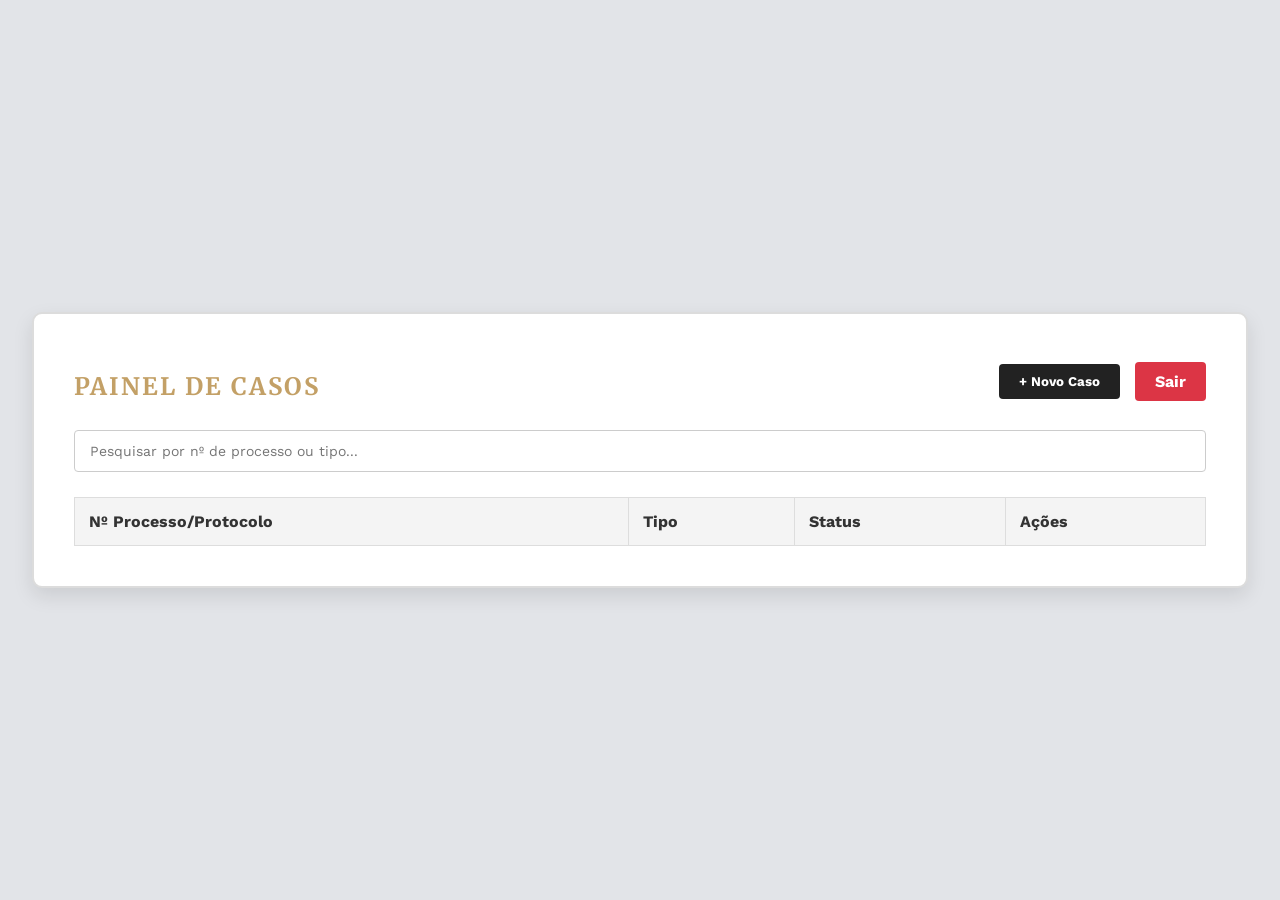
==== src/main/resources/static/index.html @ 6d1e24bd "feat: adiciona frontend do modulo de controle de prazos (Sprint 4)" ====
<!DOCTYPE html>
<html lang="pt-BR">
<head>
    <meta charset="UTF-8">
    <meta name="viewport" content="width=device-width, initial-scale=1.0">
    <title>Painel de Casos - JURISYNC</title>
    <link rel="stylesheet" href="style.css">
    <link href="https://fonts.googleapis.com/css2?family=Merriweather:wght@400;700&family=Work+Sans:wght@300;400;600&display=swap" rel="stylesheet">
</head>
<body>

<div class="card-container" style="max-width: 1500px; width: 95%; margin: 40px auto; padding: 40px; box-sizing: border-box; background: #fff; border: 2px solid #dcdcdc; border-radius: 10px; box-shadow: 0px 8px 20px rgba(0,0,0,0.1);">

    <!-- Cabeçalho -->
    <div class="painel-header">
        <h1>Painel de Casos</h1>
        <div class="header-acoes">
            <button class="btn-novo-caso" onclick="abrirModalNovo()">+ Novo Caso</button>
            <a href="/logout" class="btn-sair">Sair</a>
        </div>
    </div>

    <!-- Barra de Pesquisa -->
    <div class="barra-ferramentas">
        <input type="text" id="pesquisaCaso" class="input-pesquisa" placeholder="Pesquisar por nº de processo ou tipo..." onkeyup="filtrarTabela()">
    </div>

    <!-- Listagem de Casos -->
    <table class="container-tabela" id="tabelaCasos">
        <thead>
        <tr>
            <th>Nº Processo/Protocolo</th>
            <th>Tipo</th>
            <th>Status</th>
            <th>Ações</th>
        </tr>
        </thead>
        <tbody id="tabela-corpo">
        <!-- As linhas serão injetadas via JavaScript aqui -->
        </tbody>
    </table>
</div>

<!-- Modal: Novo/Editar Caso -->
<div id="modal-caso" class="modal" style="display: none;">
    <div class="modal-content">
        <h2 id="titulo-modal">Novo Caso</h2>
        <div id="modal-erro"></div>
        <form id="form-caso">
            <input type="hidden" id="casoId" name="casoId">

            <div class="input-group">
                <label for="tipo">Tipo de Perícia *</label>
                <select id="tipo" name="tipo" required>
                    <option value="">Selecione...</option>
                    <option value="Judicial">Judicial</option>
                    <option value="Administrativa">Administrativa</option>
                </select>
            </div>

            <div class="input-group">
                <label for="processo">Nº do Processo/Protocolo *</label>
                <input type="text" id="processo" name="processo" required placeholder="Ex: 0000000-00.0000.0.00.0000" maxlength="25">
            </div>

            <div class="input-group">
                <label for="descricao">Descrição</label>
                <textarea id="descricao" name="descricao" rows="2" placeholder="Detalhes breves..."></textarea>
            </div>

            <div class="input-group">
                <label for="dataAbertura">Data de Abertura *</label>
                <input type="date" id="dataAbertura" name="dataAbertura" required>
            </div>

            <div style="display: flex; flex-direction: column; gap: 10px; margin-top: 15px;">
                <button type="submit" id="btn-salvar" class="btn-entrar">Salvar Caso</button>
                <button type="button" class="btn-entrar" style="background-color: transparent; color: #333; border: 1px solid #ccc;" onclick="fecharModal()">Cancelar / Fechar</button>
            </div>
        </form>
    </div>
</div>

<!-- Modal: Controle de Prazos -->
<div id="modal-prazos" class="modal" style="display: none;">
    <div class="modal-content" style="max-width: 600px;">
        <h2 id="titulo-modal-prazos">Prazos do Processo</h2>
        <div id="modal-erro-prazos"></div>

        <!-- Formulário de Cadastro do Prazo (RF009 e RF018) -->
        <form id="form-prazo" style="border-bottom: 1px solid #eee; padding-bottom: 20px; margin-bottom: 20px;">
            <input type="hidden" id="casoIdParaPrazo">
            
            <div class="input-group">
                <label for="descPrazo">Descrição da Atividade *</label>
                <input type="text" id="descPrazo" required placeholder="Ex: Apresentar defesa prévia">
            </div>

            <div style="display: flex; gap: 15px;">
                <div class="input-group" style="flex: 1;">
                    <label for="dataVencimento">Data de Vencimento *</label>
                    <input type="date" id="dataVencimento" required>
                </div>
                <div class="input-group" style="flex: 1;">
                    <label for="tipoContagem">Contagem *</label>
                    <select id="tipoContagem" required>
                        <option value="DIAS_UTEIS">Dias Úteis</option>
                        <option value="DIAS_CORRIDOS">Dias Corridos</option>
                    </select>
                </div>
            </div>

            <div style="display: flex; gap: 10px; margin-top: 15px;">
                <button type="submit" class="btn-entrar" style="width: auto; padding: 10px 20px;">Adicionar Prazo</button>
                <button type="button" class="btn-entrar" style="background-color: transparent; color: #333; border: 1px solid #ccc; width: auto; padding: 10px 20px;" onclick="fecharModalPrazos()">Fechar</button>
            </div>
        </form>

        <!-- Listagem de Prazos (RF010 e RF011) -->
        <h3 style="font-size: 16px; margin-bottom: 10px;">Prazos Cadastrados</h3>
        <table class="container-tabela">
            <thead>
                <tr>
                    <th style="padding: 8px;">Descrição</th>
                    <th style="padding: 8px;">Vencimento</th>
                    <th style="padding: 8px;">Status</th>
                    <th style="padding: 8px;">Ações</th>
                </tr>
            </thead>
            <tbody id="tabela-corpo-prazos">
                <!-- Linhas injetadas via JS -->
            </tbody>
        </table>
    </div>
</div>

<!-- Ligação com o ficheiro JavaScript externo -->
<script src="casos.js"></script>

</body>
</html>
---- src/main/resources/static/style.css ----
@import url('https://fonts.googleapis.com/css2?family=Merriweather:wght@400;700&family=Work+Sans:wght@300;400;500;600&display=swap');

/* =========================================
   ESTILOS GERAIS E LOGIN/RECUPERAR SENHA
   ========================================= */
body {
    background-color: #e2e4e8;
    font-family: 'Work Sans', sans-serif;
    margin: 0;
    padding: 0;
    display: flex;
    justify-content: center;
    align-items: center;
    min-height: 100vh;
}

.card-container {
    background-color: #ffffff;
    padding: 45px 40px;
    border-radius: 8px;
    box-shadow: 0 10px 25px rgba(0, 0, 0, 0.08);
    border-top: 4px solid #c5a059;
    width: 100%;
    max-width: 380px;
    text-align: center;
}

h1 {
    font-family: 'Merriweather', serif;
    font-size: 1.5rem;
    letter-spacing: 2px;
    color: #c3a066;
    margin-bottom: 8px;
    text-transform: uppercase;
}

.input-group {
    margin-bottom: 18px;
    text-align: left;
}

.input-group label {
    display: block;
    font-size: 13px;
    color: #555555;
    margin-bottom: 6px;
    font-weight: 500;
}

.input-group input {
    width: 100%;
    padding: 11px 12px;
    border: 1px solid #d0d0d0;
    border-radius: 4px;
    font-family: 'Work Sans', sans-serif;
    font-size: 14px;
    box-sizing: border-box;
    transition: border-color 0.3s;
}

.input-group input:focus {
    outline: none;
    border-color: #c5a059;
}

.esqueceu-senha {
    text-align: left;
    margin-top: 6px;
}

.esqueceu-senha a {
    color: #777777;
    font-size: 12px;
    text-decoration: none;
    transition: color 0.3s;
}

.esqueceu-senha a:hover,
.esqueceu-senha a:active {
    color: #c5a059;
    text-decoration: underline;
}

.btn-entrar {
    width: 100%;
    padding: 12px;
    background-color: #2c2c2c;
    color: #ffffff;
    border: none;
    border-radius: 4px;
    font-family: 'Work Sans', sans-serif;
    font-weight: 500;
    font-size: 15px;
    cursor: pointer;
    margin-top: 10px;
    transition: background-color 0.3s;
}

.btn-entrar:hover {
    background-color: #1a1a1a;
}

p {
    margin-top: 20px;
    font-size: 13px;
}

p a {
    color: #777777;
    text-decoration: none;
    transition: color 0.3s;
}

p a:hover {
    color: #c5a059;
}

/* =========================================
   ESTILOS DO CADASTRO
   ========================================= */
.page-cadastro,
.page-cadastro * {
    margin: 0;
    padding: 0;
    box-sizing: border-box;
}

body.page-cadastro {
    font-family: 'Work Sans', sans-serif;
    background-color: #e3e4e7;
    color: #333333;
    min-height: 100vh;
    display: flex;
    justify-content: center;
    align-items: center;
    padding: 20px;
}

.page-cadastro .main-container {
    width: 100%;
    max-width: 440px;
}

.page-cadastro .card-register {
    background-color: #ffffff;
    border: none;
    border-top: 4px solid #c3a066;
    border-radius: 8px;
    padding: 40px 32px;
    box-shadow: 0 8px 24px rgba(0, 0, 0, 0.08);
}

.page-cadastro .header-card {
    text-align: center;
    margin-bottom: 32px;
}

.page-cadastro .header-card h1 {
    font-family: 'Merriweather', serif;
    font-size: 1.5rem;
    letter-spacing: 2px;
    color: #c3a066;
    margin-bottom: 8px;
    text-transform: uppercase;
}

.page-cadastro .header-card p {
    font-size: 0.875rem;
    color: #666666;
    line-height: 1.4;
}

.page-cadastro .form-register {
    display: flex;
    flex-direction: column;
    gap: 20px;
}

.page-cadastro .form-group {
    display: flex;
    flex-direction: column;
    gap: 6px;
}

.page-cadastro .form-group label {
    font-size: 0.85rem;
    font-weight: 500;
    color: #4a4a4a;
}

.page-cadastro .form-group input {
    width: 100%;
    padding: 12px 14px;
    border-radius: 6px;
    border: 1px solid #d1d5db;
    background-color: #ffffff;
    color: #333333;
    font-size: 0.95rem;
    outline: none;
    transition: border-color 0.2s, box-shadow 0.2s;
}

.page-cadastro .form-group input::placeholder {
    color: #888888;
}

.page-cadastro .form-group input:focus {
    border-color: #c3a066;
    box-shadow: 0 0 0 3px rgba(195, 160, 102, 0.2);
}

.page-cadastro .btn-submit {
    margin-top: 10px;
    padding: 12px;
    background-color: #2b2c2c;
    color: #ffffff;
    border: none;
    border-radius: 6px;
    font-size: 1rem;
    font-weight: 600;
    cursor: pointer;
    transition: background-color 0.2s, transform 0.1s;
}

.page-cadastro .btn-submit:hover {
    background-color: #1a1a1a;
}

.page-cadastro .btn-submit:active {
    transform: scale(0.99);
}

.page-cadastro .footer-card {
    margin-top: 24px;
    text-align: center;
    font-size: 0.875rem;
    color: #666666;
}

.page-cadastro .footer-card a {
    color: #2b2c2c;
    text-decoration: none;
    font-weight: 500;
}

.page-cadastro .footer-card a:hover {
    text-decoration: underline;
}

/* =========================================
   ESTILOS DO PAINEL DE CASOS E MODAL
   ========================================= */

/* Forçar herança de fonte (Padronização da Tipografia) */
body, .container-tabela, .container-tabela th, .container-tabela td,
.input-pesquisa, .modal-content, .modal-content h2, .badge, .link-acao,
input, select, textarea, button, label {
    font-family: 'Work Sans', sans-serif;
}
h1, h2 {
    font-family: 'Merriweather', serif;
}

/* Layout Centralizado e Barra de Ferramentas */
.painel-header {
    display: flex;
    justify-content: space-between;
    align-items: center;
    margin-bottom: 20px;
}
.header-acoes {
    display: flex;
    gap: 15px; /* Espaço entre o botão Novo Caso e o Sair */
    align-items: center;
}
.barra-ferramentas {
    margin-bottom: 25px;
}
.input-pesquisa {
    width: 100%;
    max-width: 100%; /* Estica até o final */
    padding: 12px 15px;
    border: 1px solid #ccc;
    border-radius: 4px;
    font-size: 14px;
    box-sizing: border-box;
}

/* Tabela de Listagem */
.container-tabela {
    width: 100%;
    border-collapse: collapse;
}
.container-tabela th, .container-tabela td {
    border: 1px solid #ddd;
    padding: 14px;
    text-align: left;
}
.container-tabela th {
    background-color: #f4f4f4;
    color: #333;
}

/* Badges de Status e Ações */
.badge {
    padding: 4px 8px;
    border-radius: 4px;
    font-size: 12px;
    font-weight: bold;
}
.badge-ativo { background-color: #d4edda; color: #155724; }
.badge-encerrado { background-color: #e2e3e5; color: #383d41; }

.acoes-container { display: flex; gap: 12px; }
.link-acao { text-decoration: none; font-weight: bold; font-size: 14px; color: #007bff; }
.link-acao:hover { color: #0056b3; text-decoration: underline; }

/* Botões do Topo */
.btn-sair {
    background-color: #dc3545; color: white; border: none;
    padding: 10px 20px; border-radius: 4px; cursor: pointer;
    text-decoration: none; font-weight: bold;
}
.btn-sair:hover { background-color: #c82333; }

.btn-novo-caso {
    background-color: #222; color: #fff; border: none;
    padding: 10px 20px; border-radius: 4px; cursor: pointer;
    font-weight: bold; transition: 0.3s;
}
.btn-novo-caso:hover { background-color: #444; }

.btn-entrar {
    background-color: #222; color: #fff; border: none;
    padding: 12px; border-radius: 4px; cursor: pointer;
    font-weight: bold; width: 100%; transition: 0.3s;
}
.btn-entrar:hover { background-color: #444; }

/* =========================================
   MODAL, FORMULÁRIOS E ERROS
   ========================================= */

/* Modal Desfocado */
.modal {
    display: none; position: fixed; top: 0; left: 0; width: 100%; height: 100%;
    background: rgba(0, 0, 0, 0.4);
    backdrop-filter: blur(8px); -webkit-backdrop-filter: blur(8px);
    justify-content: center; align-items: center; z-index: 1000;
}
.modal-content {
    background: #fff; padding: 40px 30px; border-radius: 8px;
    width: 90%; max-width: 400px; box-shadow: 0 10px 30px rgba(0,0,0,0.3);
}
.modal-content h2 { text-align: center; margin-bottom: 20px; font-size: 22px; }

/* Correção de Selects, Inputs e Calendário */
.input-group label {
    display: block; font-size: 13px; font-weight: 600; color: #333;
}
.input-group select, .input-group input, .input-group textarea {
    width: 100%; padding: 10px; border: 1px solid #ccc;
    border-radius: 4px; box-sizing: border-box; margin-top: 5px;
    margin-bottom: 15px; background-color: #fff;
}
.input-group select:focus, .input-group input:focus, .input-group textarea:focus {
    border-color: #007bff; outline: none;
}
.input-group input:disabled, .input-group select:disabled, .input-group textarea:disabled {
    background-color: #f4f4f4; color: #666; cursor: not-allowed;
}

/* Blocos de Erros */
.erro-box {
    background-color: #f8d7da; color: #721c24; border: 1px solid #f5c6cb;
    padding: 12px; border-radius: 4px; font-size: 13px; margin-bottom: 20px;
}
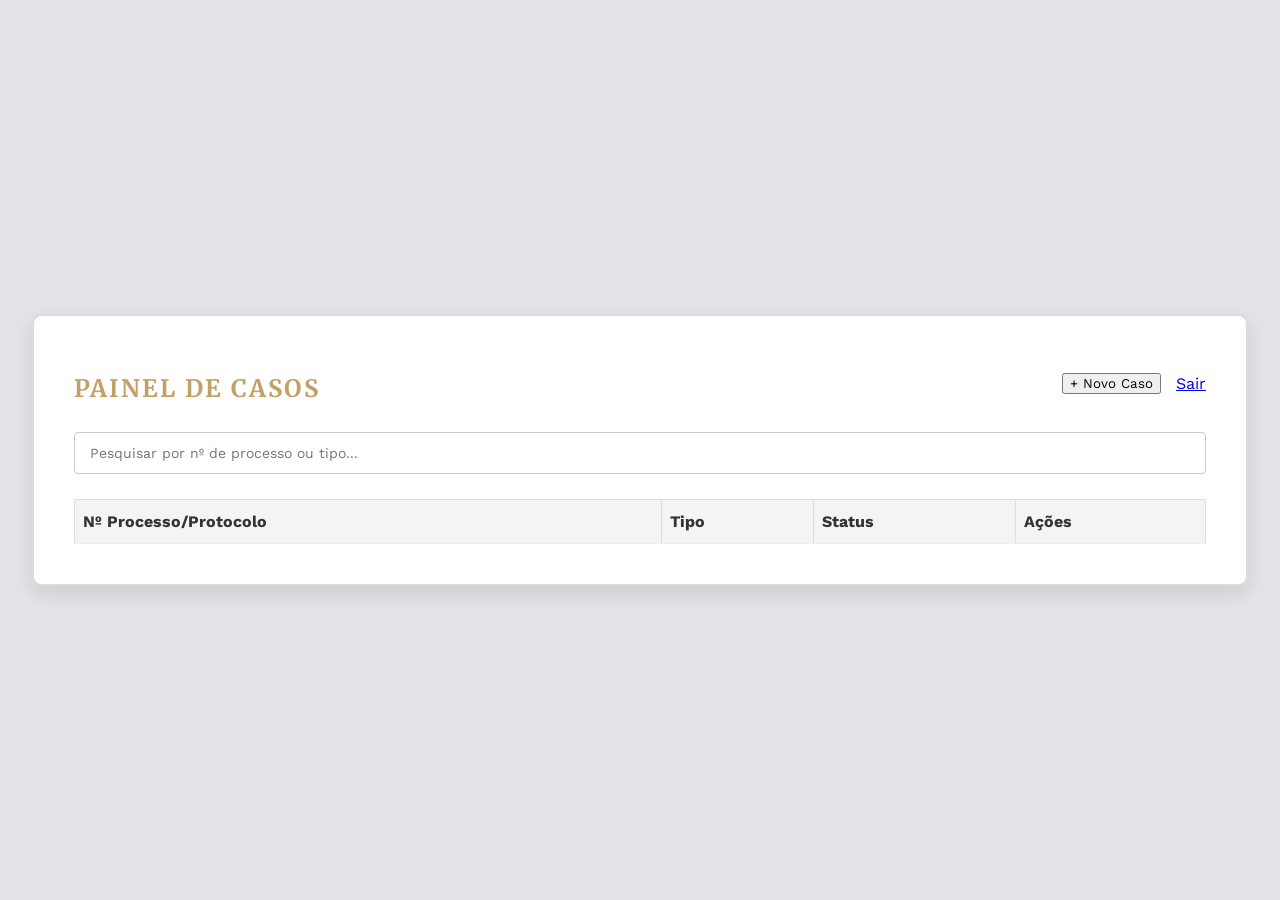
==== commit 4e71ac29: "feat: corrigindo e melhorando(Sprint 4)" ====
--- a/src/main/resources/static/index.html
+++ b/src/main/resources/static/index.html
@@ -6,6 +6,41 @@
     <title>Painel de Casos - JURISYNC</title>
     <link rel="stylesheet" href="style.css">
     <link href="https://fonts.googleapis.com/css2?family=Merriweather:wght@400;700&family=Work+Sans:wght@300;400;600&display=swap" rel="stylesheet">
+    
+    <style>
+        /* Corrige o alinhamento das linhas da tabela */
+        .container-tabela {
+            width: 100%;
+            border-collapse: collapse;
+        }
+        .container-tabela th, .container-tabela td {
+            text-align: left !important; /* Força o alinhamento reto */
+            padding: 12px 8px;
+            vertical-align: middle;
+            border-bottom: 1px solid #eee;
+        }
+        
+        /* Prepara o modal para receber o botão X */
+        .modal-content {
+            position: relative; 
+        }
+        
+        /* Estilo do Botão X */
+        .btn-fechar-x {
+            position: absolute;
+            top: 15px;
+            right: 15px;
+            background: transparent;
+            border: none;
+            font-size: 28px;
+            color: #999;
+            cursor: pointer;
+            line-height: 1;
+        }
+        .btn-fechar-x:hover {
+            color: #333;
+        }
+    </style>
 </head>
 <body>
 
@@ -32,110 +67,4 @@
             <th>Nº Processo/Protocolo</th>
             <th>Tipo</th>
             <th>Status</th>
-            <th>Ações</th>
-        </tr>
-        </thead>
-        <tbody id="tabela-corpo">
-        <!-- As linhas serão injetadas via JavaScript aqui -->
-        </tbody>
-    </table>
-</div>
-
-<!-- Modal: Novo/Editar Caso -->
-<div id="modal-caso" class="modal" style="display: none;">
-    <div class="modal-content">
-        <h2 id="titulo-modal">Novo Caso</h2>
-        <div id="modal-erro"></div>
-        <form id="form-caso">
-            <input type="hidden" id="casoId" name="casoId">
-
-            <div class="input-group">
-                <label for="tipo">Tipo de Perícia *</label>
-                <select id="tipo" name="tipo" required>
-                    <option value="">Selecione...</option>
-                    <option value="Judicial">Judicial</option>
-                    <option value="Administrativa">Administrativa</option>
-                </select>
-            </div>
-
-            <div class="input-group">
-                <label for="processo">Nº do Processo/Protocolo *</label>
-                <input type="text" id="processo" name="processo" required placeholder="Ex: 0000000-00.0000.0.00.0000" maxlength="25">
-            </div>
-
-            <div class="input-group">
-                <label for="descricao">Descrição</label>
-                <textarea id="descricao" name="descricao" rows="2" placeholder="Detalhes breves..."></textarea>
-            </div>
-
-            <div class="input-group">
-                <label for="dataAbertura">Data de Abertura *</label>
-                <input type="date" id="dataAbertura" name="dataAbertura" required>
-            </div>
-
-            <div style="display: flex; flex-direction: column; gap: 10px; margin-top: 15px;">
-                <button type="submit" id="btn-salvar" class="btn-entrar">Salvar Caso</button>
-                <button type="button" class="btn-entrar" style="background-color: transparent; color: #333; border: 1px solid #ccc;" onclick="fecharModal()">Cancelar / Fechar</button>
-            </div>
-        </form>
-    </div>
-</div>
-
-<!-- Modal: Controle de Prazos -->
-<div id="modal-prazos" class="modal" style="display: none;">
-    <div class="modal-content" style="max-width: 600px;">
-        <h2 id="titulo-modal-prazos">Prazos do Processo</h2>
-        <div id="modal-erro-prazos"></div>
-
-        <!-- Formulário de Cadastro do Prazo (RF009 e RF018) -->
-        <form id="form-prazo" style="border-bottom: 1px solid #eee; padding-bottom: 20px; margin-bottom: 20px;">
-            <input type="hidden" id="casoIdParaPrazo">
-            
-            <div class="input-group">
-                <label for="descPrazo">Descrição da Atividade *</label>
-                <input type="text" id="descPrazo" required placeholder="Ex: Apresentar defesa prévia">
-            </div>
-
-            <div style="display: flex; gap: 15px;">
-                <div class="input-group" style="flex: 1;">
-                    <label for="dataVencimento">Data de Vencimento *</label>
-                    <input type="date" id="dataVencimento" required>
-                </div>
-                <div class="input-group" style="flex: 1;">
-                    <label for="tipoContagem">Contagem *</label>
-                    <select id="tipoContagem" required>
-                        <option value="DIAS_UTEIS">Dias Úteis</option>
-                        <option value="DIAS_CORRIDOS">Dias Corridos</option>
-                    </select>
-                </div>
-            </div>
-
-            <div style="display: flex; gap: 10px; margin-top: 15px;">
-                <button type="submit" class="btn-entrar" style="width: auto; padding: 10px 20px;">Adicionar Prazo</button>
-                <button type="button" class="btn-entrar" style="background-color: transparent; color: #333; border: 1px solid #ccc; width: auto; padding: 10px 20px;" onclick="fecharModalPrazos()">Fechar</button>
-            </div>
-        </form>
-
-        <!-- Listagem de Prazos (RF010 e RF011) -->
-        <h3 style="font-size: 16px; margin-bottom: 10px;">Prazos Cadastrados</h3>
-        <table class="container-tabela">
-            <thead>
-                <tr>
-                    <th style="padding: 8px;">Descrição</th>
-                    <th style="padding: 8px;">Vencimento</th>
-                    <th style="padding: 8px;">Status</th>
-                    <th style="padding: 8px;">Ações</th>
-                </tr>
-            </thead>
-            <tbody id="tabela-corpo-prazos">
-                <!-- Linhas injetadas via JS -->
-            </tbody>
-        </table>
-    </div>
-</div>
-
-<!-- Ligação com o ficheiro JavaScript externo -->
-<script src="casos.js"></script>
-
-</body>
-</html>+            <th>Ações</th>
--- a/src/main/resources/static/style.css
+++ b/src/main/resources/static/style.css
@@ -270,7 +270,7 @@
 }
 .header-acoes {
     display: flex;
-    gap: 15px; /* Espaço entre o botão Novo Caso e o Sair */
+    gap: 15px;
     align-items: center;
 }
 .barra-ferramentas {
@@ -278,7 +278,7 @@
 }
 .input-pesquisa {
     width: 100%;
-    max-width: 100%; /* Estica até o final */
+    max-width: 100%;
     padding: 12px 15px;
     border: 1px solid #ccc;
     border-radius: 4px;
@@ -295,6 +295,7 @@
     border: 1px solid #ddd;
     padding: 14px;
     text-align: left;
+    vertical-align: middle;
 }
 .container-tabela th {
     background-color: #f4f4f4;
@@ -313,65 +314,4 @@
 
 .acoes-container { display: flex; gap: 12px; }
 .link-acao { text-decoration: none; font-weight: bold; font-size: 14px; color: #007bff; }
-.link-acao:hover { color: #0056b3; text-decoration: underline; }
-
-/* Botões do Topo */
-.btn-sair {
-    background-color: #dc3545; color: white; border: none;
-    padding: 10px 20px; border-radius: 4px; cursor: pointer;
-    text-decoration: none; font-weight: bold;
-}
-.btn-sair:hover { background-color: #c82333; }
-
-.btn-novo-caso {
-    background-color: #222; color: #fff; border: none;
-    padding: 10px 20px; border-radius: 4px; cursor: pointer;
-    font-weight: bold; transition: 0.3s;
-}
-.btn-novo-caso:hover { background-color: #444; }
-
-.btn-entrar {
-    background-color: #222; color: #fff; border: none;
-    padding: 12px; border-radius: 4px; cursor: pointer;
-    font-weight: bold; width: 100%; transition: 0.3s;
-}
-.btn-entrar:hover { background-color: #444; }
-
-/* =========================================
-   MODAL, FORMULÁRIOS E ERROS
-   ========================================= */
-
-/* Modal Desfocado */
-.modal {
-    display: none; position: fixed; top: 0; left: 0; width: 100%; height: 100%;
-    background: rgba(0, 0, 0, 0.4);
-    backdrop-filter: blur(8px); -webkit-backdrop-filter: blur(8px);
-    justify-content: center; align-items: center; z-index: 1000;
-}
-.modal-content {
-    background: #fff; padding: 40px 30px; border-radius: 8px;
-    width: 90%; max-width: 400px; box-shadow: 0 10px 30px rgba(0,0,0,0.3);
-}
-.modal-content h2 { text-align: center; margin-bottom: 20px; font-size: 22px; }
-
-/* Correção de Selects, Inputs e Calendário */
-.input-group label {
-    display: block; font-size: 13px; font-weight: 600; color: #333;
-}
-.input-group select, .input-group input, .input-group textarea {
-    width: 100%; padding: 10px; border: 1px solid #ccc;
-    border-radius: 4px; box-sizing: border-box; margin-top: 5px;
-    margin-bottom: 15px; background-color: #fff;
-}
-.input-group select:focus, .input-group input:focus, .input-group textarea:focus {
-    border-color: #007bff; outline: none;
-}
-.input-group input:disabled, .input-group select:disabled, .input-group textarea:disabled {
-    background-color: #f4f4f4; color: #666; cursor: not-allowed;
-}
-
-/* Blocos de Erros */
-.erro-box {
-    background-color: #f8d7da; color: #721c24; border: 1px solid #f5c6cb;
-    padding: 12px; border-radius: 4px; font-size: 13px; margin-bottom: 20px;
-}+.link-acao:
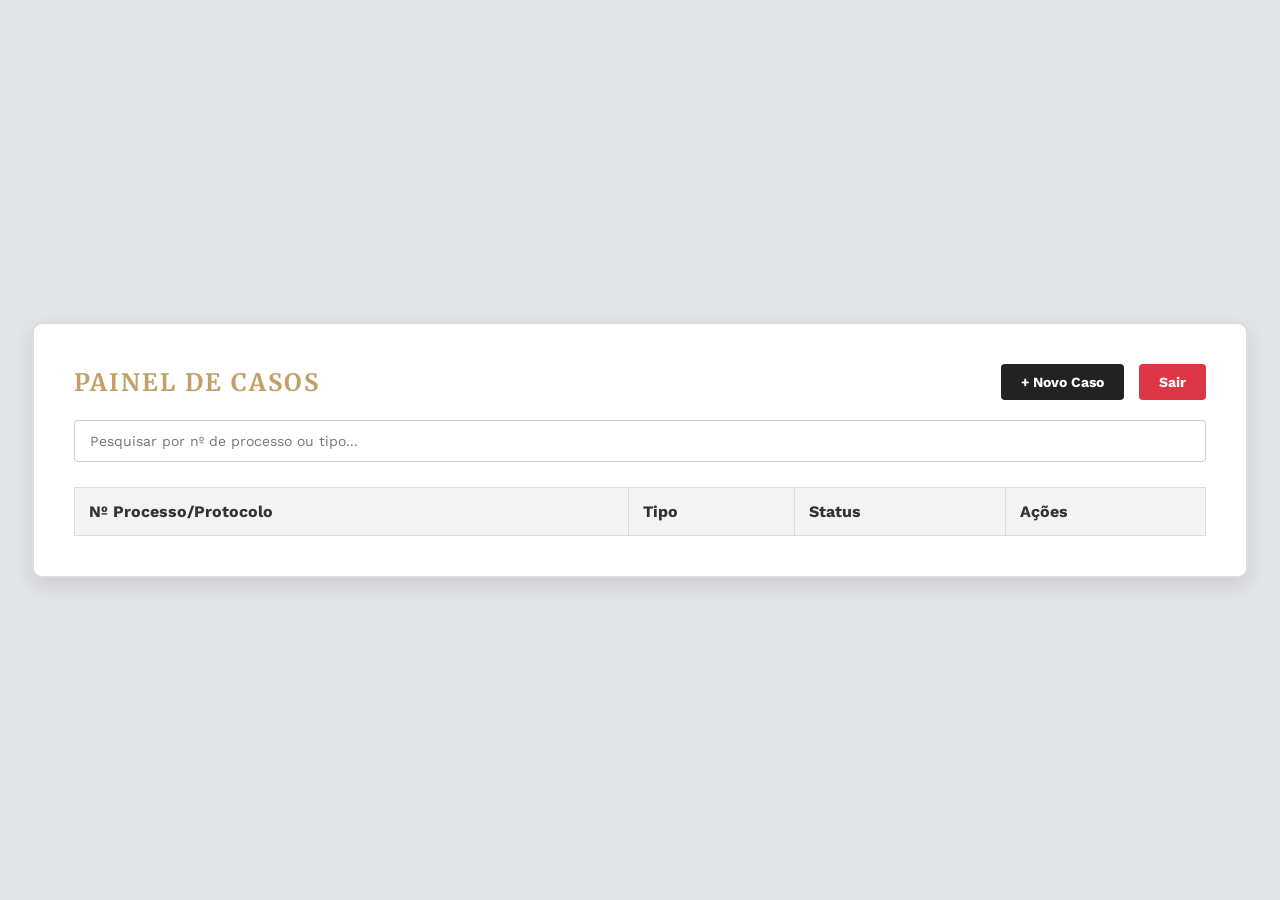
==== commit 67bfd8bb: "refactor: unifica CSS no style.css e limpa HTML" ====
--- a/src/main/resources/static/index.html
+++ b/src/main/resources/static/index.html
@@ -6,41 +6,6 @@
     <title>Painel de Casos - JURISYNC</title>
     <link rel="stylesheet" href="style.css">
     <link href="https://fonts.googleapis.com/css2?family=Merriweather:wght@400;700&family=Work+Sans:wght@300;400;600&display=swap" rel="stylesheet">
-    
-    <style>
-        /* Corrige o alinhamento das linhas da tabela */
-        .container-tabela {
-            width: 100%;
-            border-collapse: collapse;
-        }
-        .container-tabela th, .container-tabela td {
-            text-align: left !important; /* Força o alinhamento reto */
-            padding: 12px 8px;
-            vertical-align: middle;
-            border-bottom: 1px solid #eee;
-        }
-        
-        /* Prepara o modal para receber o botão X */
-        .modal-content {
-            position: relative; 
-        }
-        
-        /* Estilo do Botão X */
-        .btn-fechar-x {
-            position: absolute;
-            top: 15px;
-            right: 15px;
-            background: transparent;
-            border: none;
-            font-size: 28px;
-            color: #999;
-            cursor: pointer;
-            line-height: 1;
-        }
-        .btn-fechar-x:hover {
-            color: #333;
-        }
-    </style>
 </head>
 <body>
 
@@ -67,4 +32,110 @@
             <th>Nº Processo/Protocolo</th>
             <th>Tipo</th>
             <th>Status</th>
-            <th>Ações</th>+            <th>Ações</th>
+        </tr>
+        </thead>
+        <tbody id="tabela-corpo">
+        <!-- As linhas serão injetadas via JavaScript aqui -->
+        </tbody>
+    </table>
+</div>
+
+<!-- Modal: Novo/Editar Caso -->
+<div id="modal-caso" class="modal" style="display: none;">
+    <div class="modal-content" style="position: relative;">
+        <button type="button" class="btn-fechar-modal" onclick="fecharModal()">&times;</button>
+        <h2 id="titulo-modal">Novo Caso</h2>
+        <div id="modal-erro"></div>
+        <form id="form-caso">
+            <input type="hidden" id="casoId" name="casoId">
+
+            <div class="input-group">
+                <label for="tipo">Tipo de Perícia *</label>
+                <select id="tipo" name="tipo" required>
+                    <option value="">Selecione...</option>
+                    <option value="Judicial">Judicial</option>
+                    <option value="Administrativa">Administrativa</option>
+                </select>
+            </div>
+
+            <div class="input-group">
+                <label for="processo">Nº do Processo/Protocolo *</label>
+                <input type="text" id="processo" name="processo" required placeholder="Ex: 0000000-00.0000.0.00.0000" maxlength="25">
+            </div>
+
+            <div class="input-group">
+                <label for="descricao">Descrição</label>
+                <textarea id="descricao" name="descricao" rows="2" placeholder="Detalhes breves..."></textarea>
+            </div>
+
+            <div class="input-group">
+                <label for="dataAbertura">Data de Abertura *</label>
+                <input type="date" id="dataAbertura" name="dataAbertura" required>
+            </div>
+
+            <div style="display: flex; flex-direction: column; gap: 10px; margin-top: 15px;">
+                <button type="submit" id="btn-salvar" class="btn-entrar">Concluir</button>
+            </div>
+        </form>
+    </div>
+</div>
+
+<!-- Modal: Controle de Prazos -->
+<div id="modal-prazos" class="modal" style="display: none;">
+    <div class="modal-content" style="position: relative; max-width: 600px;">
+        <button type="button" class="btn-fechar-modal" onclick="fecharModalPrazos()">&times;</button>
+        <h2 id="titulo-modal-prazos">Prazos do Processo</h2>
+        <div id="modal-erro-prazos"></div>
+
+        <!-- Formulário de Cadastro do Prazo (RF009 e RF018) -->
+        <form id="form-prazo" style="border-bottom: 1px solid #eee; padding-bottom: 20px; margin-bottom: 20px;">
+            <input type="hidden" id="casoIdParaPrazo">
+            
+            <div class="input-group">
+                <label for="descPrazo">Descrição da Atividade *</label>
+                <input type="text" id="descPrazo" required placeholder="Ex: Apresentar defesa prévia">
+            </div>
+
+            <div style="display: flex; gap: 15px;">
+                <div class="input-group" style="flex: 1;">
+                    <label for="dataVencimento">Data de Vencimento *</label>
+                    <input type="date" id="dataVencimento" required>
+                </div>
+                <div class="input-group" style="flex: 1;">
+                    <label for="tipoContagem">Contagem *</label>
+                    <select id="tipoContagem" required>
+                        <option value="DIAS_UTEIS">Dias Úteis</option>
+                        <option value="DIAS_CORRIDOS">Dias Corridos</option>
+                    </select>
+                </div>
+            </div>
+
+            <div style="display: flex; gap: 10px; margin-top: 15px;">
+                <button type="submit" class="btn-entrar" style="width: auto; padding: 10px 20px;">Adicionar Prazo</button>
+            </div>
+        </form>
+
+        <!-- Listagem de Prazos (RF010 e RF011) -->
+        <h3 style="font-size: 16px; margin-bottom: 10px;">Prazos Cadastrados</h3>
+        <table class="container-tabela">
+            <thead>
+                <tr>
+                    <th style="padding: 8px;">Descrição</th>
+                    <th style="padding: 8px;">Vencimento</th>
+                    <th style="padding: 8px;">Status</th>
+                    <th style="padding: 8px;">Ações</th>
+                </tr>
+            </thead>
+            <tbody id="tabela-corpo-prazos">
+                <!-- Linhas injetadas via JS -->
+            </tbody>
+        </table>
+    </div>
+</div>
+
+<!-- Ligação com o ficheiro JavaScript externo -->
+<script src="casos.js"></script>
+
+</body>
+</html>
--- a/src/main/resources/static/style.css
+++ b/src/main/resources/static/style.css
@@ -1,19 +1,35 @@
 @import url('https://fonts.googleapis.com/css2?family=Merriweather:wght@400;700&family=Work+Sans:wght@300;400;500;600&display=swap');
 
 /* =========================================
-   ESTILOS GERAIS E LOGIN/RECUPERAR SENHA
-   ========================================= */
+   RESET E BASE
+   ========================================= */
+* {
+    box-sizing: border-box;
+    margin: 0;
+    padding: 0;
+}
+
 body {
     background-color: #e2e4e8;
     font-family: 'Work Sans', sans-serif;
-    margin: 0;
-    padding: 0;
+    min-height: 100vh;
     display: flex;
     justify-content: center;
     align-items: center;
-    min-height: 100vh;
-}
-
+    padding: 20px 0;
+}
+
+h1, h2, h3 {
+    font-family: 'Merriweather', serif;
+}
+
+input, select, textarea, button, label {
+    font-family: 'Work Sans', sans-serif;
+}
+
+/* =========================================
+   1. ESTRUTURA DO CARD / CONTAINER GERAL
+   ========================================= */
 .card-container {
     background-color: #ffffff;
     padding: 45px 40px;
@@ -25,8 +41,7 @@
     text-align: center;
 }
 
-h1 {
-    font-family: 'Merriweather', serif;
+.card-container h1 {
     font-size: 1.5rem;
     letter-spacing: 2px;
     color: #c3a066;
@@ -34,35 +49,22 @@
     text-transform: uppercase;
 }
 
-.input-group {
-    margin-bottom: 18px;
+/* Container expandido para a página de Casos/Painel */
+.card-container.painel-casos {
+    max-width: 1500px;
+    width: 95%;
+    margin: 20px auto;
+    padding: 40px;
+    border: 2px solid #dcdcdc;
+    border-top: 4px solid #c5a059;
+    border-radius: 10px;
+    box-shadow: 0px 8px 20px rgba(0, 0, 0, 0.1);
     text-align: left;
 }
 
-.input-group label {
-    display: block;
-    font-size: 13px;
-    color: #555555;
-    margin-bottom: 6px;
-    font-weight: 500;
-}
-
-.input-group input {
-    width: 100%;
-    padding: 11px 12px;
-    border: 1px solid #d0d0d0;
-    border-radius: 4px;
-    font-family: 'Work Sans', sans-serif;
-    font-size: 14px;
-    box-sizing: border-box;
-    transition: border-color 0.3s;
-}
-
-.input-group input:focus {
-    outline: none;
-    border-color: #c5a059;
-}
-
+/* =========================================
+   2. PÁGINA DE LOGIN E RECUPERAÇÃO
+   ========================================= */
 .esqueceu-senha {
     text-align: left;
     margin-top: 6px;
@@ -75,64 +77,15 @@
     transition: color 0.3s;
 }
 
-.esqueceu-senha a:hover,
-.esqueceu-senha a:active {
+.esqueceu-senha a:hover {
     color: #c5a059;
     text-decoration: underline;
 }
 
-.btn-entrar {
-    width: 100%;
-    padding: 12px;
-    background-color: #2c2c2c;
-    color: #ffffff;
-    border: none;
-    border-radius: 4px;
-    font-family: 'Work Sans', sans-serif;
-    font-weight: 500;
-    font-size: 15px;
-    cursor: pointer;
-    margin-top: 10px;
-    transition: background-color 0.3s;
-}
-
-.btn-entrar:hover {
-    background-color: #1a1a1a;
-}
-
-p {
-    margin-top: 20px;
-    font-size: 13px;
-}
-
-p a {
-    color: #777777;
-    text-decoration: none;
-    transition: color 0.3s;
-}
-
-p a:hover {
-    color: #c5a059;
-}
-
-/* =========================================
-   ESTILOS DO CADASTRO
-   ========================================= */
-.page-cadastro,
-.page-cadastro * {
-    margin: 0;
-    padding: 0;
-    box-sizing: border-box;
-}
-
+/* =========================================
+   3. PÁGINA DE CADASTRO
+   ========================================= */
 body.page-cadastro {
-    font-family: 'Work Sans', sans-serif;
-    background-color: #e3e4e7;
-    color: #333333;
-    min-height: 100vh;
-    display: flex;
-    justify-content: center;
-    align-items: center;
     padding: 20px;
 }
 
@@ -143,7 +96,6 @@
 
 .page-cadastro .card-register {
     background-color: #ffffff;
-    border: none;
     border-top: 4px solid #c3a066;
     border-radius: 8px;
     padding: 40px 32px;
@@ -156,7 +108,6 @@
 }
 
 .page-cadastro .header-card h1 {
-    font-family: 'Merriweather', serif;
     font-size: 1.5rem;
     letter-spacing: 2px;
     color: #c3a066;
@@ -194,14 +145,9 @@
     border-radius: 6px;
     border: 1px solid #d1d5db;
     background-color: #ffffff;
-    color: #333333;
     font-size: 0.95rem;
     outline: none;
     transition: border-color 0.2s, box-shadow 0.2s;
-}
-
-.page-cadastro .form-group input::placeholder {
-    color: #888888;
 }
 
 .page-cadastro .form-group input:focus {
@@ -219,15 +165,11 @@
     font-size: 1rem;
     font-weight: 600;
     cursor: pointer;
-    transition: background-color 0.2s, transform 0.1s;
+    transition: background-color 0.2s;
 }
 
 .page-cadastro .btn-submit:hover {
     background-color: #1a1a1a;
-}
-
-.page-cadastro .btn-submit:active {
-    transform: scale(0.99);
 }
 
 .page-cadastro .footer-card {
@@ -243,42 +185,36 @@
     font-weight: 500;
 }
 
-.page-cadastro .footer-card a:hover {
-    text-decoration: underline;
-}
-
-/* =========================================
-   ESTILOS DO PAINEL DE CASOS E MODAL
-   ========================================= */
-
-/* Forçar herança de fonte (Padronização da Tipografia) */
-body, .container-tabela, .container-tabela th, .container-tabela td,
-.input-pesquisa, .modal-content, .modal-content h2, .badge, .link-acao,
-input, select, textarea, button, label {
-    font-family: 'Work Sans', sans-serif;
-}
-h1, h2 {
-    font-family: 'Merriweather', serif;
-}
-
-/* Layout Centralizado e Barra de Ferramentas */
+/* =========================================
+   4. PAINEL DE CASOS (DASHBOARD)
+   ========================================= */
 .painel-header {
     display: flex;
     justify-content: space-between;
     align-items: center;
     margin-bottom: 20px;
 }
+
+.painel-header h1 {
+    font-size: 1.5rem;
+    letter-spacing: 2px;
+    color: #c3a066;
+    text-transform: uppercase;
+    margin-bottom: 0;
+}
+
 .header-acoes {
     display: flex;
     gap: 15px;
     align-items: center;
 }
+
 .barra-ferramentas {
     margin-bottom: 25px;
 }
+
 .input-pesquisa {
     width: 100%;
-    max-width: 100%;
     padding: 12px 15px;
     border: 1px solid #ccc;
     border-radius: 4px;
@@ -286,32 +222,235 @@
     box-sizing: border-box;
 }
 
-/* Tabela de Listagem */
+/* Tabelas */
 .container-tabela {
     width: 100%;
     border-collapse: collapse;
 }
-.container-tabela th, .container-tabela td {
+
+.container-tabela th, 
+.container-tabela td {
     border: 1px solid #ddd;
     padding: 14px;
     text-align: left;
     vertical-align: middle;
 }
+
 .container-tabela th {
     background-color: #f4f4f4;
     color: #333;
 }
 
-/* Badges de Status e Ações */
+.container-tabela.tabela-prazos th,
+.container-tabela.tabela-prazos td {
+    padding: 8px;
+    font-size: 14px;
+}
+
+/* Badges e Ações */
 .badge {
     padding: 4px 8px;
     border-radius: 4px;
     font-size: 12px;
     font-weight: bold;
-}
+    display: inline-block;
+}
+
 .badge-ativo { background-color: #d4edda; color: #155724; }
 .badge-encerrado { background-color: #e2e3e5; color: #383d41; }
 
-.acoes-container { display: flex; gap: 12px; }
-.link-acao { text-decoration: none; font-weight: bold; font-size: 14px; color: #007bff; }
-.link-acao:+.acoes-container {
+    display: flex;
+    gap: 12px;
+    align-items: center;
+    flex-wrap: wrap;
+}
+
+.link-acao { 
+    text-decoration: none; 
+    font-weight: bold; 
+    font-size: 14px; 
+    color: #007bff; 
+}
+
+.link-acao:hover { 
+    color: #0056b3; 
+    text-decoration: underline; 
+}
+
+/* Botões */
+.btn-sair {
+    background-color: #dc3545; 
+    color: white; 
+    border: none;
+    padding: 10px 20px; 
+    border-radius: 4px; 
+    cursor: pointer;
+    text-decoration: none; 
+    font-weight: bold;
+    font-size: 14px;
+}
+
+.btn-sair:hover { background-color: #c82333; }
+
+.btn-novo-caso {
+    background-color: #222; 
+    color: #fff; 
+    border: none;
+    padding: 10px 20px; 
+    border-radius: 4px; 
+    cursor: pointer;
+    font-weight: bold; 
+    transition: 0.3s;
+    font-size: 14px;
+}
+
+.btn-novo-caso:hover { background-color: #444; }
+
+.btn-entrar {
+    width: 100%;
+    padding: 12px;
+    background-color: #222;
+    color: #ffffff;
+    border: none;
+    border-radius: 4px;
+    font-weight: bold;
+    font-size: 15px;
+    cursor: pointer;
+    margin-top: 10px;
+    transition: background-color 0.3s;
+}
+
+.btn-entrar:hover { background-color: #444; }
+
+.btn-adicionar-prazo {
+    width: auto;
+    padding: 10px 20px;
+}
+
+/* =========================================
+   5. FORMULÁRIOS, MODAIS E ERROS
+   ========================================= */
+.input-group {
+    margin-bottom: 18px;
+    text-align: left;
+}
+
+.input-group label {
+    display: block; 
+    font-size: 13px; 
+    font-weight: 600; 
+    color: #333;
+    margin-bottom: 6px;
+}
+
+.input-group select, 
+.input-group input, 
+.input-group textarea {
+    width: 100%; 
+    padding: 10px; 
+    border: 1px solid #ccc;
+    border-radius: 4px; 
+    box-sizing: border-box;
+    margin-top: 5px;
+    background-color: #fff;
+    font-size: 14px;
+}
+
+.input-group select:focus, 
+.input-group input:focus, 
+.input-group textarea:focus {
+    border-color: #c5a059; 
+    outline: none;
+}
+
+.input-group input:disabled, 
+.input-group select:disabled, 
+.input-group textarea:disabled {
+    background-color: #f4f4f4; 
+    color: #666; 
+    cursor: not-allowed;
+}
+
+.form-row {
+    display: flex;
+    gap: 15px;
+}
+
+.form-col {
+    flex: 1;
+}
+
+.form-prazos-container {
+    border-bottom: 1px solid #eee;
+    padding-bottom: 20px;
+    margin-bottom: 20px;
+}
+
+.subtitulo-secao {
+    font-size: 16px;
+    margin-bottom: 10px;
+}
+
+.modal {
+    display: none; 
+    position: fixed; 
+    top: 0; 
+    left: 0; 
+    width: 100%; 
+    height: 100%;
+    background: rgba(0, 0, 0, 0.4);
+    backdrop-filter: blur(8px); 
+    -webkit-backdrop-filter: blur(8px);
+    justify-content: center; 
+    align-items: center; 
+    z-index: 1000;
+}
+
+.modal-content {
+    position: relative;
+    background: #fff; 
+    padding: 40px 30px; 
+    border-radius: 8px;
+    width: 90%; 
+    max-width: 400px; 
+    box-shadow: 0 10px 30px rgba(0,0,0,0.3);
+}
+
+.modal-content.modal-prazos-content {
+    max-width: 600px;
+}
+
+.modal-content h2 { 
+    text-align: center; 
+    margin-bottom: 20px; 
+    font-size: 22px; 
+}
+
+.btn-fechar-modal {
+    position: absolute;
+    top: 15px;
+    right: 15px;
+    background: none;
+    border: none;
+    font-size: 24px;
+    cursor: pointer;
+    color: #666;
+    font-weight: bold;
+    line-height: 1;
+    transition: color 0.2s;
+}
+
+.btn-fechar-modal:hover {
+    color: #000;
+}
+
+.erro-box {
+    background-color: #f8d7da; 
+    color: #721c24; 
+    border: 1px solid #f5c6cb;
+    padding: 12px; 
+    border-radius: 4px; 
+    font-size: 13px; 
+    margin-bottom: 20px;
+}
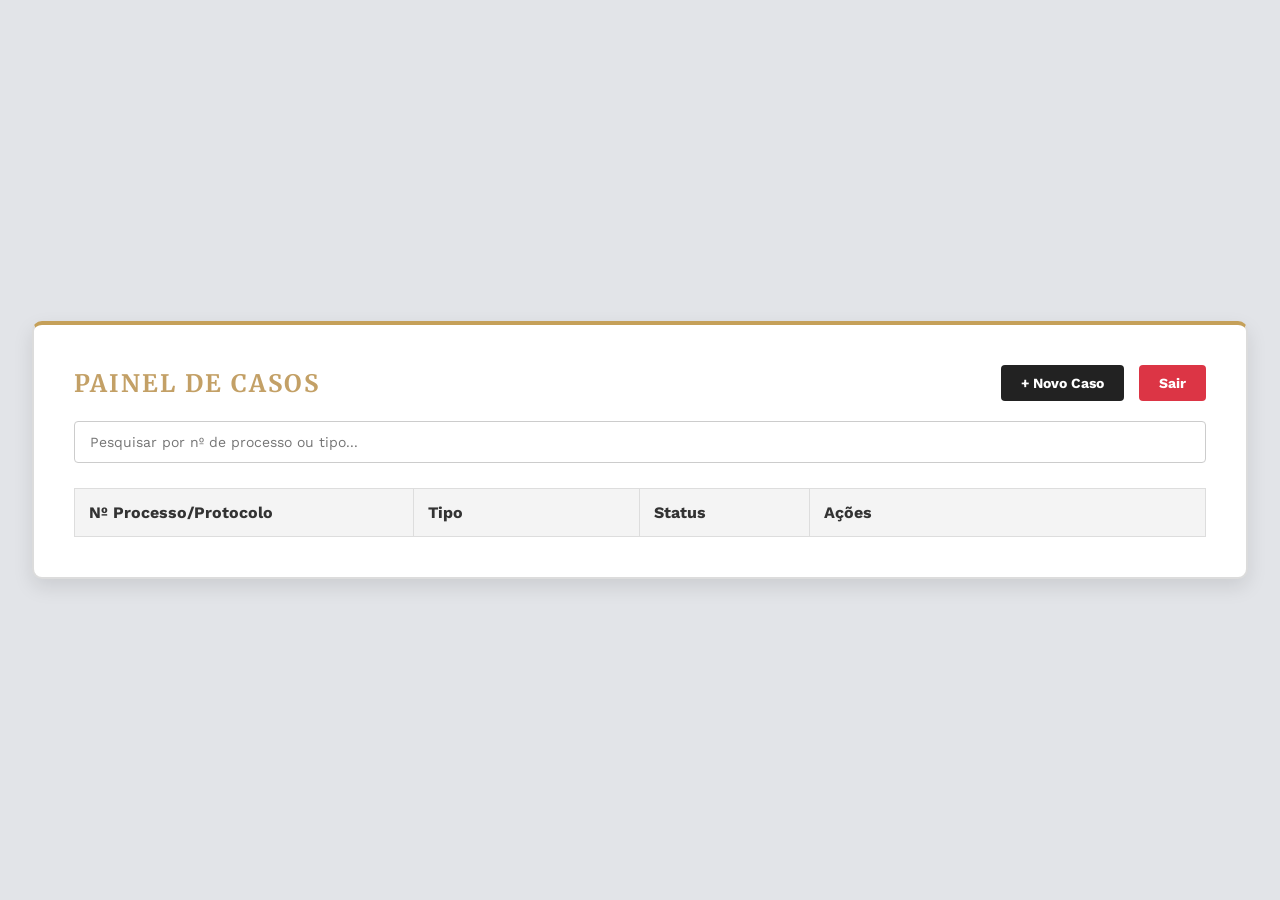
==== commit 93217615: "feat: versão inicial do painel com HTML, CSS e JS" ====
--- a/src/main/resources/static/index.html
+++ b/src/main/resources/static/index.html
@@ -5,13 +5,12 @@
     <meta name="viewport" content="width=device-width, initial-scale=1.0">
     <title>Painel de Casos - JURISYNC</title>
     <link rel="stylesheet" href="style.css">
-    <link href="https://fonts.googleapis.com/css2?family=Merriweather:wght@400;700&family=Work+Sans:wght@300;400;600&display=swap" rel="stylesheet">
 </head>
 <body>
 
-<div class="card-container" style="max-width: 1500px; width: 95%; margin: 40px auto; padding: 40px; box-sizing: border-box; background: #fff; border: 2px solid #dcdcdc; border-radius: 10px; box-shadow: 0px 8px 20px rgba(0,0,0,0.1);">
+<div class="card-container painel-casos">
 
-    <!-- Cabeçalho -->
+    <!-- Cabeçalho do Painel -->
     <div class="painel-header">
         <h1>Painel de Casos</h1>
         <div class="header-acoes">
@@ -20,30 +19,47 @@
         </div>
     </div>
 
-    <!-- Barra de Pesquisa -->
+    <!-- Campo de Filtro/Pesquisa -->
     <div class="barra-ferramentas">
         <input type="text" id="pesquisaCaso" class="input-pesquisa" placeholder="Pesquisar por nº de processo ou tipo..." onkeyup="filtrarTabela()">
     </div>
 
-    <!-- Listagem de Casos -->
+    <!-- Tabela Principal de Casos -->
     <table class="container-tabela" id="tabelaCasos">
         <thead>
-        <tr>
-            <th>Nº Processo/Protocolo</th>
-            <th>Tipo</th>
-            <th>Status</th>
-            <th>Ações</th>
-        </tr>
+            <tr>
+                <th>Nº Processo/Protocolo</th>
+                <th>Tipo</th>
+                <th>Status</th>
+                <th>Ações</th>
+            </tr>
         </thead>
         <tbody id="tabela-corpo">
-        <!-- As linhas serão injetadas via JavaScript aqui -->
+            <!-- Exemplo de estrutura gerada via JS: -->
+            <!--
+            <tr>
+                <td>0000000-00.0000.0.00.0000</td>
+                <td>Judicial</td>
+                <td><span class="badge badge-ativo">Ativo</span></td>
+                <td>
+                    <div class="acoes-container">
+                        <a href="#" class="link-acao">Prazos</a>
+                        <a href="#" class="link-acao">Editar</a>
+                        <a href="#" class="link-acao">Consultar</a>
+                        <a href="#" class="link-acao" style="color:#dc3545;">Encerrar</a>
+                        <a href="#" class="link-acao" style="color:#dc3545;">Excluir</a>
+                    </div>
+                </td>
+            </tr>
+            -->
         </tbody>
     </table>
+
 </div>
 
 <!-- Modal: Novo/Editar Caso -->
-<div id="modal-caso" class="modal" style="display: none;">
-    <div class="modal-content" style="position: relative;">
+<div id="modal-caso" class="modal">
+    <div class="modal-content">
         <button type="button" class="btn-fechar-modal" onclick="fecharModal()">&times;</button>
         <h2 id="titulo-modal">Novo Caso</h2>
         <div id="modal-erro"></div>
@@ -74,7 +90,7 @@
                 <input type="date" id="dataAbertura" name="dataAbertura" required>
             </div>
 
-            <div style="display: flex; flex-direction: column; gap: 10px; margin-top: 15px;">
+            <div class="input-group">
                 <button type="submit" id="btn-salvar" class="btn-entrar">Concluir</button>
             </div>
         </form>
@@ -82,14 +98,13 @@
 </div>
 
 <!-- Modal: Controle de Prazos -->
-<div id="modal-prazos" class="modal" style="display: none;">
-    <div class="modal-content" style="position: relative; max-width: 600px;">
+<div id="modal-prazos" class="modal">
+    <div class="modal-content modal-prazos-content">
         <button type="button" class="btn-fechar-modal" onclick="fecharModalPrazos()">&times;</button>
         <h2 id="titulo-modal-prazos">Prazos do Processo</h2>
         <div id="modal-erro-prazos"></div>
 
-        <!-- Formulário de Cadastro do Prazo (RF009 e RF018) -->
-        <form id="form-prazo" style="border-bottom: 1px solid #eee; padding-bottom: 20px; margin-bottom: 20px;">
+        <form id="form-prazo" class="form-prazos-container">
             <input type="hidden" id="casoIdParaPrazo">
             
             <div class="input-group">
@@ -97,12 +112,12 @@
                 <input type="text" id="descPrazo" required placeholder="Ex: Apresentar defesa prévia">
             </div>
 
-            <div style="display: flex; gap: 15px;">
-                <div class="input-group" style="flex: 1;">
+            <div class="form-row">
+                <div class="input-group form-col">
                     <label for="dataVencimento">Data de Vencimento *</label>
                     <input type="date" id="dataVencimento" required>
                 </div>
-                <div class="input-group" style="flex: 1;">
+                <div class="input-group form-col">
                     <label for="tipoContagem">Contagem *</label>
                     <select id="tipoContagem" required>
                         <option value="DIAS_UTEIS">Dias Úteis</option>
@@ -111,30 +126,28 @@
                 </div>
             </div>
 
-            <div style="display: flex; gap: 10px; margin-top: 15px;">
-                <button type="submit" class="btn-entrar" style="width: auto; padding: 10px 20px;">Adicionar Prazo</button>
+            <div class="input-group">
+                <button type="submit" class="btn-entrar btn-adicionar-prazo">Adicionar Prazo</button>
             </div>
         </form>
 
-        <!-- Listagem de Prazos (RF010 e RF011) -->
-        <h3 style="font-size: 16px; margin-bottom: 10px;">Prazos Cadastrados</h3>
-        <table class="container-tabela">
+        <h3 class="subtitulo-secao">Prazos Cadastrados</h3>
+        <table class="container-tabela tabela-prazos">
             <thead>
                 <tr>
-                    <th style="padding: 8px;">Descrição</th>
-                    <th style="padding: 8px;">Vencimento</th>
-                    <th style="padding: 8px;">Status</th>
-                    <th style="padding: 8px;">Ações</th>
+                    <th>Descrição</th>
+                    <th>Vencimento</th>
+                    <th>Status</th>
+                    <th>Ações</th>
                 </tr>
             </thead>
             <tbody id="tabela-corpo-prazos">
-                <!-- Linhas injetadas via JS -->
+                <!-- Linhas injetadas via JavaScript -->
             </tbody>
         </table>
     </div>
 </div>
 
-<!-- Ligação com o ficheiro JavaScript externo -->
 <script src="casos.js"></script>
 
 </body>
--- a/src/main/resources/static/style.css
+++ b/src/main/resources/static/style.css
@@ -27,8 +27,26 @@
     font-family: 'Work Sans', sans-serif;
 }
 
-/* =========================================
-   1. ESTRUTURA DO CARD / CONTAINER GERAL
+/* Links genéricos e parágrafos de rodapé (Login / Recuperação) */
+p {
+    margin-top: 20px;
+    font-size: 13px;
+    text-align: center;
+}
+
+p a {
+    color: #777777;
+    text-decoration: none;
+    transition: color 0.3s;
+}
+
+p a:hover {
+    color: #c5a059;
+    text-decoration: underline;
+}
+
+/* =========================================
+   1. CARD / CONTAINER GERAL
    ========================================= */
 .card-container {
     background-color: #ffffff;
@@ -49,7 +67,7 @@
     text-transform: uppercase;
 }
 
-/* Container expandido para a página de Casos/Painel */
+/* Container expandido para o Painel de Casos */
 .card-container.painel-casos {
     max-width: 1500px;
     width: 95%;
@@ -63,7 +81,7 @@
 }
 
 /* =========================================
-   2. PÁGINA DE LOGIN E RECUPERAÇÃO
+   2. PÁGINA DE LOGIN E RECUPERAÇÃO DE SENHA
    ========================================= */
 .esqueceu-senha {
     text-align: left;
@@ -77,7 +95,8 @@
     transition: color 0.3s;
 }
 
-.esqueceu-senha a:hover {
+.esqueceu-senha a:hover,
+.esqueceu-senha a:active {
     color: #c5a059;
     text-decoration: underline;
 }
@@ -119,6 +138,7 @@
     font-size: 0.875rem;
     color: #666666;
     line-height: 1.4;
+    margin-top: 0;
 }
 
 .page-cadastro .form-register {
@@ -185,8 +205,12 @@
     font-weight: 500;
 }
 
-/* =========================================
-   4. PAINEL DE CASOS (DASHBOARD)
+.page-cadastro .footer-card a:hover {
+    text-decoration: underline;
+}
+
+/* =========================================
+   4. PAINEL DE CASOS (DASHBOARD & TABELAS)
    ========================================= */
 .painel-header {
     display: flex;
@@ -222,10 +246,11 @@
     box-sizing: border-box;
 }
 
-/* Tabelas */
+/* TABELA COM LAYOUT FIXO (Corrige desalinhamento de bordas) */
 .container-tabela {
     width: 100%;
     border-collapse: collapse;
+    table-layout: fixed;
 }
 
 .container-tabela th, 
@@ -234,12 +259,20 @@
     padding: 14px;
     text-align: left;
     vertical-align: middle;
+    box-sizing: border-box;
+    word-wrap: break-word;
 }
 
 .container-tabela th {
     background-color: #f4f4f4;
     color: #333;
 }
+
+/* Larguras fixas e proporcionais para cada coluna */
+.container-tabela th:nth-child(1) { width: 30%; }
+.container-tabela th:nth-child(2) { width: 20%; }
+.container-tabela th:nth-child(3) { width: 15%; }
+.container-tabela th:nth-child(4) { width: 35%; }
 
 .container-tabela.tabela-prazos th,
 .container-tabela.tabela-prazos td {
@@ -261,7 +294,7 @@
 
 .acoes-container {
     display: flex;
-    gap: 12px;
+    gap: 10px;
     align-items: center;
     flex-wrap: wrap;
 }
@@ -310,18 +343,18 @@
 .btn-entrar {
     width: 100%;
     padding: 12px;
-    background-color: #222;
+    background-color: #2c2c2c;
     color: #ffffff;
     border: none;
     border-radius: 4px;
-    font-weight: bold;
+    font-weight: 500;
     font-size: 15px;
     cursor: pointer;
     margin-top: 10px;
     transition: background-color 0.3s;
 }
 
-.btn-entrar:hover { background-color: #444; }
+.btn-entrar:hover { background-color: #1a1a1a; }
 
 .btn-adicionar-prazo {
     width: auto;
@@ -339,8 +372,8 @@
 .input-group label {
     display: block; 
     font-size: 13px; 
-    font-weight: 600; 
-    color: #333;
+    font-weight: 500; 
+    color: #555555;
     margin-bottom: 6px;
 }
 
@@ -348,13 +381,14 @@
 .input-group input, 
 .input-group textarea {
     width: 100%; 
-    padding: 10px; 
-    border: 1px solid #ccc;
+    padding: 11px 12px; 
+    border: 1px solid #d0d0d0;
     border-radius: 4px; 
     box-sizing: border-box;
     margin-top: 5px;
     background-color: #fff;
     font-size: 14px;
+    transition: border-color 0.3s;
 }
 
 .input-group select:focus, 
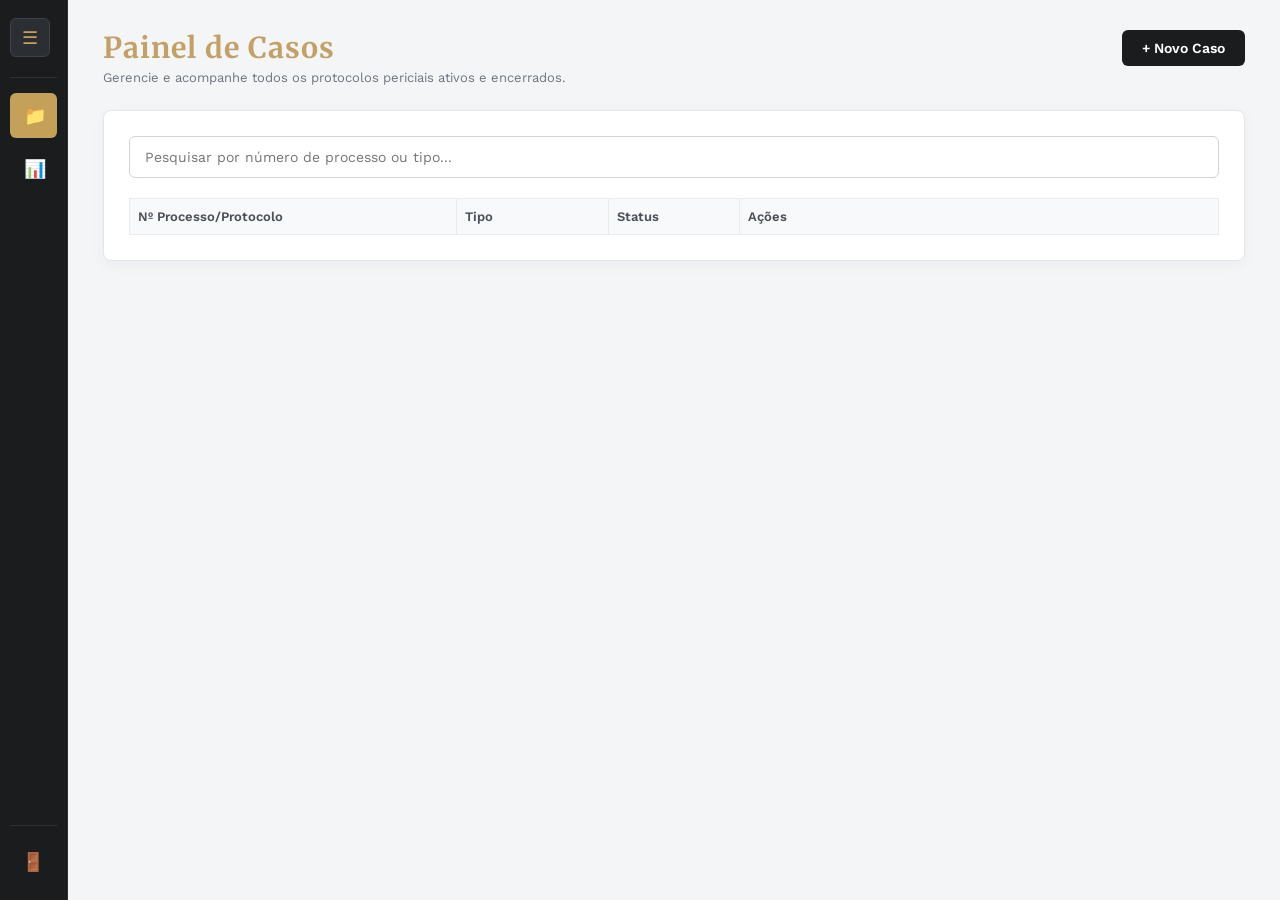
==== commit 66d744e6: "sprint 5 e 6 front feito" ====
--- a/src/main/resources/static/index.html
+++ b/src/main/resources/static/index.html
@@ -8,147 +8,237 @@
 </head>
 <body>
 
-<div class="card-container painel-casos">
-
-    <!-- Cabeçalho do Painel -->
-    <div class="painel-header">
-        <h1>Painel de Casos</h1>
-        <div class="header-acoes">
-            <button class="btn-novo-caso" onclick="abrirModalNovo()">+ Novo Caso</button>
-            <a href="/logout" class="btn-sair">Sair</a>
-        </div>
-    </div>
-
-    <!-- Campo de Filtro/Pesquisa -->
-    <div class="barra-ferramentas">
-        <input type="text" id="pesquisaCaso" class="input-pesquisa" placeholder="Pesquisar por nº de processo ou tipo..." onkeyup="filtrarTabela()">
-    </div>
-
-    <!-- Tabela Principal de Casos -->
-    <table class="container-tabela" id="tabelaCasos">
-        <thead>
-            <tr>
-                <th>Nº Processo/Protocolo</th>
-                <th>Tipo</th>
-                <th>Status</th>
-                <th>Ações</th>
-            </tr>
-        </thead>
-        <tbody id="tabela-corpo">
-            <!-- Exemplo de estrutura gerada via JS: -->
-            <!--
-            <tr>
-                <td>0000000-00.0000.0.00.0000</td>
-                <td>Judicial</td>
-                <td><span class="badge badge-ativo">Ativo</span></td>
-                <td>
-                    <div class="acoes-container">
-                        <a href="#" class="link-acao">Prazos</a>
-                        <a href="#" class="link-acao">Editar</a>
-                        <a href="#" class="link-acao">Consultar</a>
-                        <a href="#" class="link-acao" style="color:#dc3545;">Encerrar</a>
-                        <a href="#" class="link-acao" style="color:#dc3545;">Excluir</a>
+    <div class="app-layout">
+        <!-- BARRA LATERAL RETRÁTIL (SIDEBAR) -->
+        <aside class="sidebar" id="sidebar">
+            <div class="sidebar-header">
+                <button class="btn-toggle-sidebar" id="btnToggleSidebar" onclick="toggleSidebar()" title="Expandir/Recolher Menu">☰</button>
+                <div class="sidebar-brand">
+                    <div class="brand-logo">⚖️</div>
+                    <div class="brand-text">
+                        <h2>JURISYNC</h2>
+                        <span>Gestão Pericial</span>
                     </div>
-                </td>
-            </tr>
-            -->
-        </tbody>
-    </table>
-
-</div>
-
-<!-- Modal: Novo/Editar Caso -->
-<div id="modal-caso" class="modal">
-    <div class="modal-content">
-        <button type="button" class="btn-fechar-modal" onclick="fecharModal()">&times;</button>
-        <h2 id="titulo-modal">Novo Caso</h2>
-        <div id="modal-erro"></div>
-        <form id="form-caso">
-            <input type="hidden" id="casoId" name="casoId">
-
-            <div class="input-group">
-                <label for="tipo">Tipo de Perícia *</label>
-                <select id="tipo" name="tipo" required>
-                    <option value="">Selecione...</option>
-                    <option value="Judicial">Judicial</option>
-                    <option value="Administrativa">Administrativa</option>
-                </select>
-            </div>
-
-            <div class="input-group">
-                <label for="processo">Nº do Processo/Protocolo *</label>
-                <input type="text" id="processo" name="processo" required placeholder="Ex: 0000000-00.0000.0.00.0000" maxlength="25">
-            </div>
-
-            <div class="input-group">
-                <label for="descricao">Descrição</label>
-                <textarea id="descricao" name="descricao" rows="2" placeholder="Detalhes breves..."></textarea>
-            </div>
-
-            <div class="input-group">
-                <label for="dataAbertura">Data de Abertura *</label>
-                <input type="date" id="dataAbertura" name="dataAbertura" required>
-            </div>
-
-            <div class="input-group">
+                </div>
+            </div>
+
+            <nav class="sidebar-nav">
+                <a href="#" class="nav-item active" title="Casos & Protocolos">
+                    <span class="nav-icon">📁</span>
+                    <span class="nav-label">Casos & Protocolos</span>
+                </a>
+                <a href="#" class="nav-item" onclick="abrirPainelGeralPrazos()" title="Painel de Prazos">
+                    <span class="nav-icon">📊</span>
+                    <span class="nav-label">Painel de Prazos</span>
+                </a>
+            </nav>
+
+            <div class="sidebar-footer">
+                <a href="/logout" class="btn-logout" title="Sair do Sistema">
+                    <span class="nav-icon">🚪</span>
+                    <span class="nav-label">Sair do Sistema</span>
+                </a>
+            </div>
+        </aside>
+
+        <!-- ÁREA PRINCIPAL DE CONTEÚDO (TELA DOMINANTE) -->
+        <main class="main-wrapper">
+            <header class="main-header">
+                <div>
+                    <h1>Painel de Casos</h1>
+                    <p class="subtitulo-header">Gerencie e acompanhe todos os protocolos periciais ativos e encerrados.</p>
+                </div>
+                <button class="btn-novo-caso" onclick="abrirModalNovo()">+ Novo Caso</button>
+            </header>
+
+            <section class="card-conteudo">
+                <div class="barra-ferramentas">
+                    <input type="text" id="pesquisaCaso" onkeyup="filtrarTabela()" placeholder="Pesquisar por número de processo ou tipo..." class="input-pesquisa">
+                </div>
+
+                <div class="tabela-responsive-wrapper">
+                    <table class="container-tabela" id="tabelaCasos">
+                        <thead>
+                            <tr>
+                                <th>Nº Processo/Protocolo</th>
+                                <th>Tipo</th>
+                                <th>Status</th>
+                                <th>Ações</th>
+                            </tr>
+                        </thead>
+                        <tbody id="tabela-corpo">
+                            <!-- Preenchido via casos.js -->
+                        </tbody>
+                    </table>
+                </div>
+            </section>
+        </main>
+    </div>
+
+    <!-- MODAL 1: Cadastrar / Editar Caso -->
+    <div id="modal-caso" class="modal">
+        <div class="modal-content modal-caso-content">
+            <button class="btn-fechar-modal" onclick="fecharModal()">&times;</button>
+            <h2 id="titulo-modal">Novo Caso</h2>
+            <div id="modal-erro"></div>
+            
+            <form id="form-caso">
+                <input type="hidden" id="casoId">
+                
+                <div class="input-group">
+                    <label for="tipo">Tipo de Processo *</label>
+                    <select id="tipo" required>
+                        <option value="">Selecione o tipo...</option>
+                        <option value="Judicial">Judicial</option>
+                        <option value="Administrativa">Administrativa</option>
+                    </select>
+                </div>
+
+                <div class="input-group">
+                    <label for="processo">Nº do Processo / Protocolo *</label>
+                    <input type="text" id="processo" maxlength="25" placeholder="0000000-00.0000.0.00.0000" required>
+                </div>
+
+                <div class="input-group">
+                    <label for="dataAbertura">Data de Abertura *</label>
+                    <input type="date" id="dataAbertura" required>
+                </div>
+
+                <div class="input-group">
+                    <label for="descricao">Descrição</label>
+                    <textarea id="descricao" rows="3" placeholder="Observações do caso..."></textarea>
+                </div>
+
                 <button type="submit" id="btn-salvar" class="btn-entrar">Concluir</button>
-            </div>
-        </form>
-    </div>
-</div>
-
-<!-- Modal: Controle de Prazos -->
-<div id="modal-prazos" class="modal">
-    <div class="modal-content modal-prazos-content">
-        <button type="button" class="btn-fechar-modal" onclick="fecharModalPrazos()">&times;</button>
-        <h2 id="titulo-modal-prazos">Prazos do Processo</h2>
-        <div id="modal-erro-prazos"></div>
-
-        <form id="form-prazo" class="form-prazos-container">
-            <input type="hidden" id="casoIdParaPrazo">
-            
-            <div class="input-group">
-                <label for="descPrazo">Descrição da Atividade *</label>
-                <input type="text" id="descPrazo" required placeholder="Ex: Apresentar defesa prévia">
-            </div>
-
-            <div class="form-row">
-                <div class="input-group form-col">
+            </form>
+        </div>
+    </div>
+
+    <!-- MODAL 2: Gerenciar Prazos do Caso -->
+    <div id="modal-prazos" class="modal">
+        <div class="modal-content modal-prazos-content">
+            <button class="btn-fechar-modal" onclick="fecharModalPrazos()">&times;</button>
+            <h2 id="titulo-modal-prazos">Prazos do Caso</h2>
+            <div id="modal-prazo-erro"></div>
+
+            <div class="config-antecedencia-container">
+                <label for="diasAntecedencia">Antecedência de Alerta (Dias):</label>
+                <div class="config-antecedencia-input-group">
+                    <input type="number" id="diasAntecedencia" min="1" value="3">
+                    <button type="button" class="btn-salvar-antecedencia" onclick="salvarConfiguracaoAntecedencia()">Salvar Preferência</button>
+                </div>
+            </div>
+
+            <form id="form-prazo" class="form-prazos-container">
+                <input type="hidden" id="casoIdParaPrazo">
+                <input type="hidden" id="prazoId">
+
+                <div class="input-group">
+                    <label for="descPrazo">Descrição do Prazo *</label>
+                    <input type="text" id="descPrazo" placeholder="Ex: Entregar Laudo Pericial" required>
+                </div>
+
+                <div class="form-row">
+                    <div class="form-col input-group">
+                        <label for="diasPrazo">Quantidade de Dias</label>
+                        <input type="number" id="diasPrazo" min="1" placeholder="Ex: 15">
+                    </div>
+                    <div class="form-col input-group">
+                        <label for="tipoContagem">Tipo de Contagem</label>
+                        <select id="tipoContagem">
+                            <option value="DIAS_CORRIDOS">Dias Corridos</option>
+                            <option value="DIAS_UTEIS">Dias Úteis</option>
+                        </select>
+                    </div>
+                </div>
+
+                <div class="input-group">
                     <label for="dataVencimento">Data de Vencimento *</label>
                     <input type="date" id="dataVencimento" required>
                 </div>
-                <div class="input-group form-col">
-                    <label for="tipoContagem">Contagem *</label>
-                    <select id="tipoContagem" required>
-                        <option value="DIAS_UTEIS">Dias Úteis</option>
-                        <option value="DIAS_CORRIDOS">Dias Corridos</option>
-                    </select>
-                </div>
-            </div>
-
-            <div class="input-group">
-                <button type="submit" class="btn-entrar btn-adicionar-prazo">Adicionar Prazo</button>
-            </div>
-        </form>
-
-        <h3 class="subtitulo-secao">Prazos Cadastrados</h3>
-        <table class="container-tabela tabela-prazos">
-            <thead>
-                <tr>
-                    <th>Descrição</th>
-                    <th>Vencimento</th>
-                    <th>Status</th>
-                    <th>Ações</th>
-                </tr>
-            </thead>
-            <tbody id="tabela-corpo-prazos">
-                <!-- Linhas injetadas via JavaScript -->
-            </tbody>
-        </table>
-    </div>
-</div>
-
-<script src="casos.js"></script>
-
+
+                <button type="submit" id="btn-salvar-prazo" class="btn-novo-caso btn-adicionar-prazo">Cadastrar Prazo</button>
+            </form>
+
+            <h3 class="subtitulo-secao">Prazos Cadastrados</h3>
+            <div class="tabela-responsive-wrapper">
+                <table class="container-tabela tabela-prazos">
+                    <thead>
+                        <tr>
+                            <th>Descrição</th>
+                            <th>Vencimento</th>
+                            <th>Contagem</th>
+                            <th>Status</th>
+                            <th>Ações</th>
+                        </tr>
+                    </thead>
+                    <tbody id="tabela-corpo-prazos">
+                        <!-- Preenchido via casos.js -->
+                    </tbody>
+                </table>
+            </div>
+        </div>
+    </div>
+
+    <!-- MODAL 3: Painel Consolidado Geral de Prazos -->
+    <div id="modal-painel-geral" class="modal">
+        <div class="modal-content modal-prazos-content">
+            <button class="btn-fechar-modal" onclick="fecharModalPainelGeral()">&times;</button>
+            <h2>📊 Painel Consolidado de Prazos</h2>
+
+            <div class="barra-ferramentas-painel">
+                <label for="filtroStatusPainel"><strong>Filtrar por Status:</strong></label>
+                <select id="filtroStatusPainel" onchange="filtrarPainelPrazos()" class="select-filtro-painel">
+                    <option value="TODOS">Todos os Prazos</option>
+                    <option value="PROXIMO">Próximos do Vencimento</option>
+                    <option value="VENCIDO">Vencidos</option>
+                    <option value="CUMPRIDO">Cumpridos</option>
+                </select>
+            </div>
+
+            <div class="tabela-responsive-wrapper">
+                <table class="container-tabela tabela-prazos">
+                    <thead>
+                        <tr>
+                            <th>Processo</th>
+                            <th>Descrição</th>
+                            <th>Vencimento</th>
+                            <th>Status</th>
+                            <th>Ações</th>
+                        </tr>
+                    </thead>
+                    <tbody id="tabela-corpo-painel-geral">
+                        <!-- Preenchido via casos.js -->
+                    </tbody>
+                </table>
+            </div>
+        </div>
+    </div>
+
+    <!-- MODAL 4: Histórico de Alterações de Prazo -->
+    <div id="modal-historico-prazo" class="modal">
+        <div class="modal-content modal-historico-content">
+            <button class="btn-fechar-modal" onclick="fecharModalHistorico()">&times;</button>
+            <h2>📜 Histórico de Alterações</h2>
+            <p id="subtitulo-historico" style="font-size: 13px; color: #666; margin-bottom: 20px; text-align: center;"></p>
+
+            <div class="tabela-responsive-wrapper" style="overflow-x: hidden;">
+                <table class="container-tabela tabela-historico">
+                    <thead>
+                        <tr>
+                            <th>Data Anterior</th>
+                            <th>Nova Data</th>
+                            <th>Data Alteração</th>
+                        </tr>
+                    </thead>
+                    <tbody id="tabela-corpo-historico">
+                        <!-- Preenchido via casos.js -->
+                    </tbody>
+                </table>
+            </div>
+        </div>
+    </div>
+
+    <script src="casos.js"></script>
 </body>
 </html>
--- a/src/main/resources/static/style.css
+++ b/src/main/resources/static/style.css
@@ -1,4 +1,4 @@
-@import url('https://fonts.googleapis.com/css2?family=Merriweather:wght@400;700&family=Work+Sans:wght@300;400;500;600&display=swap');
+@import url('https://fonts.googleapis.com/css2?family=Merriweather:wght@400;700&family=Work+Sans:wght@300;400;500;600;700&display=swap');
 
 /* =========================================
    RESET E BASE
@@ -10,13 +10,11 @@
 }
 
 body {
-    background-color: #e2e4e8;
+    background-color: #f4f5f7;
     font-family: 'Work Sans', sans-serif;
     min-height: 100vh;
-    display: flex;
-    justify-content: center;
-    align-items: center;
-    padding: 20px 0;
+    color: #333;
+    overflow-x: hidden;
 }
 
 h1, h2, h3 {
@@ -27,334 +25,422 @@
     font-family: 'Work Sans', sans-serif;
 }
 
-/* Links genéricos e parágrafos de rodapé (Login / Recuperação) */
-p {
-    margin-top: 20px;
+/* =========================================
+   1. ESTRUTURA DASHBOARD (SIDEBAR RETRÁTIL)
+   ========================================= */
+.app-layout {
+    display: flex;
+    min-height: 100vh;
+    width: 100%;
+}
+
+/* Sidebar Recolhida por Padrão (68px) */
+.sidebar {
+    width: 68px;
+    background-color: #1a1c1e;
+    color: #ffffff;
+    display: flex;
+    flex-direction: column;
+    justify-content: space-between;
+    padding: 18px 10px;
+    border-right: 1px solid #2d3034;
+    flex-shrink: 0;
+    transition: width 0.3s cubic-bezier(0.4, 0, 0.2, 1);
+    position: relative;
+    z-index: 100;
+    white-space: nowrap;
+    overflow: hidden;
+}
+
+/* Expandir no Hover OU Clique */
+.sidebar:hover,
+.sidebar.expanded {
+    width: 250px;
+    box-shadow: 4px 0 20px rgba(0, 0, 0, 0.25);
+}
+
+.sidebar-header {
+    display: flex;
+    align-items: center;
+    gap: 12px;
+    padding-bottom: 20px;
+    border-bottom: 1px solid #2d3034;
+    margin-bottom: 15px;
+}
+
+.btn-toggle-sidebar {
+    background: #2b2e33;
+    color: #c5a059;
+    border: 1px solid #3e4248;
+    border-radius: 6px;
+    font-size: 18px;
+    padding: 8px 11px;
+    cursor: pointer;
+    transition: background 0.2s;
+    flex-shrink: 0;
+}
+
+.btn-toggle-sidebar:hover {
+    background: #c5a059;
+    color: #1a1c1e;
+}
+
+.sidebar-brand {
+    display: flex;
+    align-items: center;
+    gap: 10px;
+    opacity: 0;
+    transition: opacity 0.2s ease;
+}
+
+.sidebar:hover .sidebar-brand,
+.sidebar.expanded .sidebar-brand {
+    opacity: 1;
+}
+
+.brand-logo {
+    font-size: 20px;
+}
+
+.brand-text h2 {
+    font-size: 1rem;
+    color: #c5a059;
+    letter-spacing: 1px;
+}
+
+.brand-text span {
+    font-size: 10px;
+    color: #8e949e;
+    text-transform: uppercase;
+}
+
+/* Navegação */
+.sidebar-nav {
+    display: flex;
+    flex-direction: column;
+    gap: 8px;
+    flex: 1;
+}
+
+.nav-item {
+    display: flex;
+    align-items: center;
+    gap: 14px;
+    padding: 12px 14px;
+    color: #b0b7c3;
+    text-decoration: none;
+    font-size: 14px;
+    font-weight: 500;
+    border-radius: 6px;
+    transition: all 0.2s ease-in-out;
+}
+
+.nav-item:hover {
+    background-color: #2b2e33;
+    color: #ffffff;
+}
+
+.nav-item.active {
+    background-color: #c5a059;
+    color: #1a1c1e;
+    font-weight: 600;
+}
+
+.nav-icon {
+    font-size: 18px;
+    flex-shrink: 0;
+}
+
+.nav-label {
+    opacity: 0;
+    transition: opacity 0.2s ease;
+}
+
+.sidebar:hover .nav-label,
+.sidebar.expanded .nav-label {
+    opacity: 1;
+}
+
+.sidebar-footer {
+    padding-top: 15px;
+    border-top: 1px solid #2d3034;
+}
+
+.btn-logout {
+    display: flex;
+    align-items: center;
+    gap: 14px;
+    width: 100%;
+    padding: 10px 12px;
+    color: #dc3545;
+    text-decoration: none;
+    font-size: 13px;
+    font-weight: 600;
+    border-radius: 6px;
+    transition: background-color 0.2s;
+}
+
+.btn-logout:hover {
+    background-color: rgba(220, 53, 69, 0.15);
+}
+
+/* ÁREA PRINCIPAL DA TELA */
+.main-wrapper {
+    flex: 1;
+    padding: 30px 35px;
+    overflow-y: auto;
+    width: calc(100% - 68px);
+}
+
+.main-header {
+    display: flex;
+    justify-content: space-between;
+    align-items: flex-start;
+    margin-bottom: 25px;
+}
+
+.main-header h1 {
+    font-size: 1.8rem;
+    color: #c3a066;
+    letter-spacing: 1px;
+}
+
+.subtitulo-header {
+    font-size: 13px;
+    color: #6c757d;
+    margin-top: 4px;
+}
+
+.card-conteudo {
+    background: #ffffff;
+    border-radius: 8px;
+    padding: 25px;
+    box-shadow: 0 4px 15px rgba(0, 0, 0, 0.04);
+    border: 1px solid #e3e6ec;
+    width: 100%;
+}
+
+/* =========================================
+   2. FERRAMENTAS & TABELAS
+   ========================================= */
+.barra-ferramentas {
+    margin-bottom: 20px;
+}
+
+.input-pesquisa {
+    width: 100%;
+    padding: 12px 15px;
+    border: 1px solid #ced4da;
+    border-radius: 6px;
+    font-size: 14px;
+    outline: none;
+    transition: border-color 0.2s;
+}
+
+.input-pesquisa:focus {
+    border-color: #c5a059;
+}
+
+.tabela-responsive-wrapper {
+    width: 100%;
+    overflow-x: hidden;
+}
+
+.container-tabela {
+    width: 100%;
+    border-collapse: collapse;
+    table-layout: fixed;
+}
+
+.container-tabela th, 
+.container-tabela td {
+    border: 1px solid #e9ecef;
+    padding: 10px 8px;
+    text-align: left;
+    vertical-align: middle;
+    white-space: nowrap;
+    box-sizing: border-box;
+}
+
+.container-tabela th {
+    background-color: #f8f9fa;
+    color: #495057;
+    font-weight: 600;
+    font-size: 13px;
+}
+
+/* Tabela Principal de Casos */
+#tabelaCasos {
+    width: 100%;
+}
+
+#tabelaCasos th:nth-child(1) { width: 30%; }
+#tabelaCasos th:nth-child(2) { width: 14%; }
+#tabelaCasos th:nth-child(3) { width: 12%; }
+#tabelaCasos th:nth-child(4) { width: 44%; }
+
+#tabelaCasos td:first-child {
+    font-size: 12px;
+    font-weight: 500;
+    letter-spacing: -0.3px;
+}
+
+#tabelaCasos td.td-acoes {
+    padding: 0 !important;
+    height: 1px;
+    vertical-align: stretch;
+}
+
+.acoes-container {
+    display: flex;
+    flex-direction: row;
+    flex-wrap: nowrap;
+    align-items: stretch;
+    width: 100%;
+    height: 100%;
+    min-height: 44px;
+}
+
+.link-acao { 
+    flex: 1 1 0px;
+    display: flex;
+    align-items: center;
+    justify-content: center;
+    text-align: center;
+    text-decoration: none; 
+    font-weight: 500; 
+    font-size: 11px;
+    color: #495057;
+    background-color: #f8f9fa;
+    border: none;
+    border-right: 1px solid #e9ecef;
+    padding: 6px 2px;
+    transition: background-color 0.2s;
+}
+
+.link-acao:last-child {
+    border-right: none;
+}
+
+.link-acao:hover { 
+    background-color: #e2e6ea;
+    color: #212529;
+}
+
+/* TABELA DE PRAZOS */
+.container-tabela.tabela-prazos th,
+.container-tabela.tabela-prazos td {
+    padding: 8px 6px;
+    font-size: 13px;
+}
+
+.container-tabela.tabela-prazos th:nth-child(1) { width: 34%; }
+.container-tabela.tabela-prazos th:nth-child(2) { width: 18%; }
+.container-tabela.tabela-prazos th:nth-child(3) { width: 16%; }
+.container-tabela.tabela-prazos th:nth-child(4) { width: 11%; }
+.container-tabela.tabela-prazos th:nth-child(5) { width: 21%; }
+
+/* TABELA DE HISTÓRICO */
+.container-tabela.tabela-historico {
+    width: 100%;
+    table-layout: fixed;
+}
+
+.container-tabela.tabela-historico th,
+.container-tabela.tabela-historico td {
+    padding: 12px 10px;
     font-size: 13px;
     text-align: center;
-}
-
-p a {
-    color: #777777;
-    text-decoration: none;
-    transition: color 0.3s;
-}
-
-p a:hover {
-    color: #c5a059;
-    text-decoration: underline;
-}
-
-/* =========================================
-   1. CARD / CONTAINER GERAL
-   ========================================= */
-.card-container {
-    background-color: #ffffff;
-    padding: 45px 40px;
-    border-radius: 8px;
-    box-shadow: 0 10px 25px rgba(0, 0, 0, 0.08);
-    border-top: 4px solid #c5a059;
-    width: 100%;
-    max-width: 380px;
+    white-space: nowrap;
+}
+
+.container-tabela.tabela-historico th:nth-child(1) { width: 25%; }
+.container-tabela.tabela-historico th:nth-child(2) { width: 25%; }
+.container-tabela.tabela-historico th:nth-child(3) { width: 50%; }
+
+/* Container de Ações Empilhadas */
+td.td-acoes-prazos {
+    padding: 6px !important;
+    vertical-align: middle;
+}
+
+.acoes-container-prazos {
+    display: flex;
+    flex-direction: column;
+    gap: 4px;
+    width: 100%;
+}
+
+.link-acao-prazo {
+    width: 100%;
+    display: inline-flex;
+    align-items: center;
+    justify-content: center;
     text-align: center;
-}
-
-.card-container h1 {
-    font-size: 1.5rem;
-    letter-spacing: 2px;
-    color: #c3a066;
-    margin-bottom: 8px;
-    text-transform: uppercase;
-}
-
-/* Container expandido para o Painel de Casos */
-.card-container.painel-casos {
-    max-width: 1500px;
-    width: 95%;
-    margin: 20px auto;
-    padding: 40px;
-    border: 2px solid #dcdcdc;
-    border-top: 4px solid #c5a059;
-    border-radius: 10px;
-    box-shadow: 0px 8px 20px rgba(0, 0, 0, 0.1);
-    text-align: left;
-}
-
-/* =========================================
-   2. PÁGINA DE LOGIN E RECUPERAÇÃO DE SENHA
-   ========================================= */
-.esqueceu-senha {
-    text-align: left;
-    margin-top: 6px;
-}
-
-.esqueceu-senha a {
-    color: #777777;
-    font-size: 12px;
-    text-decoration: none;
-    transition: color 0.3s;
-}
-
-.esqueceu-senha a:hover,
-.esqueceu-senha a:active {
-    color: #c5a059;
-    text-decoration: underline;
-}
-
-/* =========================================
-   3. PÁGINA DE CADASTRO
-   ========================================= */
-body.page-cadastro {
-    padding: 20px;
-}
-
-.page-cadastro .main-container {
-    width: 100%;
-    max-width: 440px;
-}
-
-.page-cadastro .card-register {
-    background-color: #ffffff;
-    border-top: 4px solid #c3a066;
-    border-radius: 8px;
-    padding: 40px 32px;
-    box-shadow: 0 8px 24px rgba(0, 0, 0, 0.08);
-}
-
-.page-cadastro .header-card {
-    text-align: center;
-    margin-bottom: 32px;
-}
-
-.page-cadastro .header-card h1 {
-    font-size: 1.5rem;
-    letter-spacing: 2px;
-    color: #c3a066;
-    margin-bottom: 8px;
-    text-transform: uppercase;
-}
-
-.page-cadastro .header-card p {
-    font-size: 0.875rem;
-    color: #666666;
-    line-height: 1.4;
-    margin-top: 0;
-}
-
-.page-cadastro .form-register {
-    display: flex;
-    flex-direction: column;
-    gap: 20px;
-}
-
-.page-cadastro .form-group {
-    display: flex;
-    flex-direction: column;
-    gap: 6px;
-}
-
-.page-cadastro .form-group label {
-    font-size: 0.85rem;
-    font-weight: 500;
-    color: #4a4a4a;
-}
-
-.page-cadastro .form-group input {
-    width: 100%;
-    padding: 12px 14px;
-    border-radius: 6px;
-    border: 1px solid #d1d5db;
-    background-color: #ffffff;
-    font-size: 0.95rem;
-    outline: none;
-    transition: border-color 0.2s, box-shadow 0.2s;
-}
-
-.page-cadastro .form-group input:focus {
-    border-color: #c3a066;
-    box-shadow: 0 0 0 3px rgba(195, 160, 102, 0.2);
-}
-
-.page-cadastro .btn-submit {
-    margin-top: 10px;
-    padding: 12px;
-    background-color: #2b2c2c;
-    color: #ffffff;
-    border: none;
-    border-radius: 6px;
-    font-size: 1rem;
-    font-weight: 600;
-    cursor: pointer;
-    transition: background-color 0.2s;
-}
-
-.page-cadastro .btn-submit:hover {
-    background-color: #1a1a1a;
-}
-
-.page-cadastro .footer-card {
-    margin-top: 24px;
-    text-align: center;
-    font-size: 0.875rem;
-    color: #666666;
-}
-
-.page-cadastro .footer-card a {
-    color: #2b2c2c;
     text-decoration: none;
     font-weight: 500;
-}
-
-.page-cadastro .footer-card a:hover {
-    text-decoration: underline;
-}
-
-/* =========================================
-   4. PAINEL DE CASOS (DASHBOARD & TABELAS)
-   ========================================= */
-.painel-header {
-    display: flex;
-    justify-content: space-between;
-    align-items: center;
-    margin-bottom: 20px;
-}
-
-.painel-header h1 {
-    font-size: 1.5rem;
-    letter-spacing: 2px;
-    color: #c3a066;
-    text-transform: uppercase;
-    margin-bottom: 0;
-}
-
-.header-acoes {
-    display: flex;
-    gap: 15px;
-    align-items: center;
-}
-
-.barra-ferramentas {
-    margin-bottom: 25px;
-}
-
-.input-pesquisa {
-    width: 100%;
-    padding: 12px 15px;
-    border: 1px solid #ccc;
+    font-size: 11px;
+    color: #495057;
+    background-color: #ffffff;
+    border: 1px solid #ced4da;
+    padding: 5px 6px;
     border-radius: 4px;
-    font-size: 14px;
-    box-sizing: border-box;
-}
-
-/* TABELA COM LAYOUT FIXO (Corrige desalinhamento de bordas) */
-.container-tabela {
-    width: 100%;
-    border-collapse: collapse;
-    table-layout: fixed;
-}
-
-.container-tabela th, 
-.container-tabela td {
-    border: 1px solid #ddd;
-    padding: 14px;
-    text-align: left;
-    vertical-align: middle;
-    box-sizing: border-box;
-    word-wrap: break-word;
-}
-
-.container-tabela th {
-    background-color: #f4f4f4;
-    color: #333;
-}
-
-/* Larguras fixas e proporcionais para cada coluna */
-.container-tabela th:nth-child(1) { width: 30%; }
-.container-tabela th:nth-child(2) { width: 20%; }
-.container-tabela th:nth-child(3) { width: 15%; }
-.container-tabela th:nth-child(4) { width: 35%; }
-
-.container-tabela.tabela-prazos th,
-.container-tabela.tabela-prazos td {
-    padding: 8px;
-    font-size: 14px;
-}
-
-/* Badges e Ações */
+    transition: all 0.2s ease-in-out;
+}
+
+.link-acao-prazo:hover {
+    background-color: #e2e6ea;
+    color: #212529;
+}
+
+/* Badges e Destaques Visuais */
 .badge {
-    padding: 4px 8px;
+    padding: 5px 8px;
     border-radius: 4px;
     font-size: 12px;
     font-weight: bold;
     display: inline-block;
+    white-space: nowrap;
 }
 
 .badge-ativo { background-color: #d4edda; color: #155724; }
 .badge-encerrado { background-color: #e2e3e5; color: #383d41; }
-
-.acoes-container {
-    display: flex;
-    gap: 10px;
-    align-items: center;
-    flex-wrap: wrap;
-}
-
-.link-acao { 
-    text-decoration: none; 
-    font-weight: bold; 
-    font-size: 14px; 
-    color: #007bff; 
-}
-
-.link-acao:hover { 
-    color: #0056b3; 
-    text-decoration: underline; 
-}
-
-/* Botões */
-.btn-sair {
-    background-color: #dc3545; 
-    color: white; 
-    border: none;
-    padding: 10px 20px; 
-    border-radius: 4px; 
-    cursor: pointer;
-    text-decoration: none; 
-    font-weight: bold;
-    font-size: 14px;
-}
-
-.btn-sair:hover { background-color: #c82333; }
+.badge-danger { background-color: #dc3545; color: #ffffff; }
+.badge-warning { background-color: #ffc107; color: #212529; }
+
+.linha-vencido { background-color: #ffe6e6 !important; color: #721c24; font-weight: bold; }
+.linha-proximo { background-color: #fff9db !important; color: #856404; }
+.linha-cumprido { background-color: #f1f3f5 !important; text-decoration: line-through; color: #6c757d; opacity: 0.75; }
 
 .btn-novo-caso {
-    background-color: #222; 
+    background-color: #1a1c1e; 
     color: #fff; 
     border: none;
     padding: 10px 20px; 
-    border-radius: 4px; 
+    border-radius: 6px; 
     cursor: pointer;
-    font-weight: bold; 
-    transition: 0.3s;
+    font-weight: 600; 
+    transition: 0.2s;
     font-size: 14px;
 }
 
-.btn-novo-caso:hover { background-color: #444; }
+.btn-novo-caso:hover { background-color: #333; }
 
 .btn-entrar {
     width: 100%;
     padding: 12px;
-    background-color: #2c2c2c;
+    background-color: #1a1c1e;
     color: #ffffff;
     border: none;
-    border-radius: 4px;
-    font-weight: 500;
+    border-radius: 6px;
+    font-weight: 600;
     font-size: 15px;
     cursor: pointer;
-    margin-top: 10px;
-    transition: background-color 0.3s;
-}
-
-.btn-entrar:hover { background-color: #1a1a1a; }
+    margin-top: 15px;
+    transition: background-color 0.2s;
+}
+
+.btn-entrar:hover { background-color: #333; }
 
 .btn-adicionar-prazo {
     width: auto;
@@ -362,30 +448,35 @@
 }
 
 /* =========================================
-   5. FORMULÁRIOS, MODAIS E ERROS
+   3. FORMULÁRIOS E MODAIS
    ========================================= */
 .input-group {
     margin-bottom: 18px;
     text-align: left;
+    width: 100%;
+    display: flex;
+    flex-direction: column;
 }
 
 .input-group label {
-    display: block; 
+    display: block !important; 
     font-size: 13px; 
     font-weight: 500; 
     color: #555555;
     margin-bottom: 6px;
+    width: 100%;
 }
 
 .input-group select, 
 .input-group input, 
 .input-group textarea {
-    width: 100%; 
+    width: 100% !important; 
+    display: block !important;
     padding: 11px 12px; 
     border: 1px solid #d0d0d0;
     border-radius: 4px; 
     box-sizing: border-box;
-    margin-top: 5px;
+    margin-top: 2px;
     background-color: #fff;
     font-size: 14px;
     transition: border-color 0.3s;
@@ -396,14 +487,6 @@
 .input-group textarea:focus {
     border-color: #c5a059; 
     outline: none;
-}
-
-.input-group input:disabled, 
-.input-group select:disabled, 
-.input-group textarea:disabled {
-    background-color: #f4f4f4; 
-    color: #666; 
-    cursor: not-allowed;
 }
 
 .form-row {
@@ -444,15 +527,27 @@
 .modal-content {
     position: relative;
     background: #fff; 
-    padding: 40px 30px; 
+    padding: 35px 30px; 
     border-radius: 8px;
     width: 90%; 
-    max-width: 400px; 
+    max-width: 460px; 
     box-shadow: 0 10px 30px rgba(0,0,0,0.3);
+    max-height: 90vh;
+    overflow-y: auto;
 }
 
 .modal-content.modal-prazos-content {
-    max-width: 600px;
+    max-width: 820px;
+}
+
+.modal-content.modal-caso-content {
+    max-width: 460px;
+}
+
+.modal-content.modal-historico-content {
+    max-width: 680px !important;
+    width: 95%;
+    padding: 35px 30px;
 }
 
 .modal-content h2 { 
@@ -463,16 +558,17 @@
 
 .btn-fechar-modal {
     position: absolute;
-    top: 15px;
-    right: 15px;
+    top: 18px;
+    right: 20px;
     background: none;
     border: none;
-    font-size: 24px;
+    font-size: 26px;
     cursor: pointer;
     color: #666;
     font-weight: bold;
     line-height: 1;
     transition: color 0.2s;
+    z-index: 10;
 }
 
 .btn-fechar-modal:hover {
@@ -487,4 +583,98 @@
     border-radius: 4px; 
     font-size: 13px; 
     margin-bottom: 20px;
+}
+
+.barra-ferramentas-painel {
+    display: flex;
+    align-items: center;
+    gap: 10px;
+    margin-bottom: 20px;
+    background-color: #f8f9fa;
+    padding: 12px 15px;
+    border-radius: 6px;
+    border: 1px solid #e9ecef;
+}
+
+.select-filtro-painel {
+    padding: 8px 12px;
+    border: 1px solid #ced4da;
+    border-radius: 4px;
+    font-size: 14px;
+    background-color: #ffffff;
+    cursor: pointer;
+}
+
+.config-antecedencia-container {
+    margin: 15px 0;
+    padding: 12px;
+    background-color: #f8f9fa;
+    border: 1px solid #e9ecef;
+    border-radius: 6px;
+}
+
+.config-antecedencia-container label {
+    font-weight: bold;
+    font-size: 13px;
+    color: #495057;
+    display: block;
+    margin-bottom: 6px;
+}
+
+.config-antecedencia-input-group {
+    display: flex;
+    gap: 10px;
+    align-items: center;
+}
+
+.config-antecedencia-input-group input[type="number"] {
+    width: 80px;
+    padding: 6px 10px;
+    border: 1px solid #ced4da;
+    border-radius: 4px;
+}
+
+.btn-salvar-antecedencia {
+    background-color: #6c757d;
+    color: white;
+    border: none;
+    padding: 6px 12px;
+    border-radius: 4px;
+    cursor: pointer;
+    font-size: 13px;
+    font-weight: bold;
+    transition: background-color 0.2s;
+}
+
+.btn-salvar-antecedencia:hover {
+    background-color: #5a6268;
+}
+
+/* RESPONSIVIDADE MOBILES */
+@media (max-width: 768px) {
+    .app-layout {
+        flex-direction: column;
+    }
+
+    .sidebar {
+        width: 100% !important;
+        height: auto;
+        padding: 12px 15px;
+    }
+
+    .sidebar-header {
+        margin-bottom: 0;
+        padding-bottom: 0;
+        border-bottom: none;
+    }
+
+    .main-wrapper {
+        width: 100%;
+        padding: 20px 15px;
+    }
+
+    .main-header {
+        flex-direction: column;
+        gap: 15px;
+    }
 }
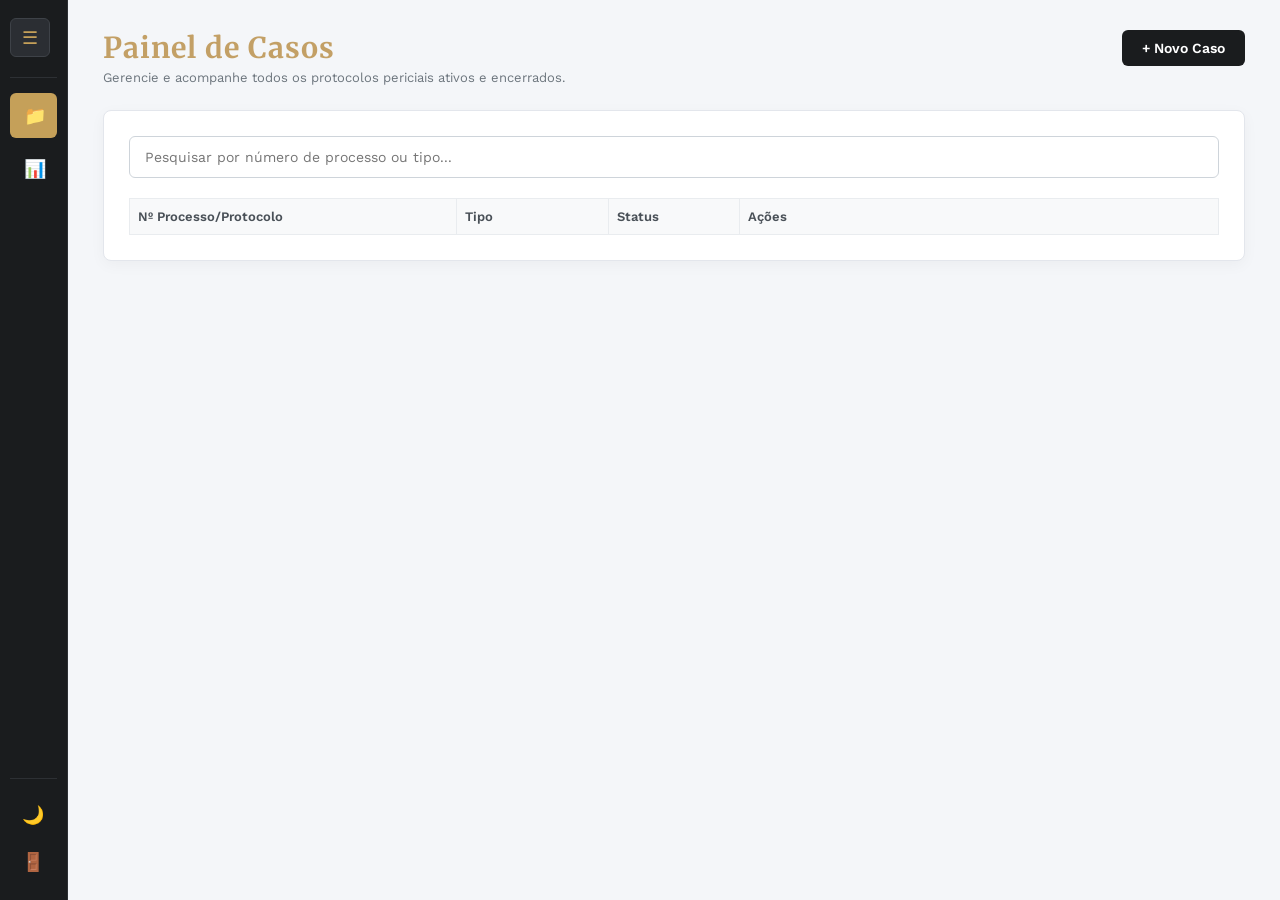
==== commit f20ff879: "atualizando interface de login, cadastro e tela de prazos" ====
--- a/src/main/resources/static/index.html
+++ b/src/main/resources/static/index.html
@@ -5,6 +5,9 @@
     <meta name="viewport" content="width=device-width, initial-scale=1.0">
     <title>Painel de Casos - JURISYNC</title>
     <link rel="stylesheet" href="style.css">
+    <link rel="preconnect" href="https://fonts.googleapis.com">
+    <link rel="preconnect" href="https://fonts.gstatic.com" crossorigin>
+    <link href="https://fonts.googleapis.com/css2?family=Merriweather:wght@400;700&family=Work+Sans:wght@300;400;500;600;700&display=swap" rel="stylesheet">
 </head>
 <body>
 
@@ -34,6 +37,12 @@
             </nav>
 
             <div class="sidebar-footer">
+                <!-- BOTÃO ALTERNADOR DE TEMA (CLARO / ESCURO) -->
+                <button class="btn-theme-toggle" id="btnThemeToggle" onclick="alternarTema()" title="Alternar Tema Claro/Escuro">
+                    <span class="nav-icon" id="themeIcon">🌙</span>
+                    <span class="nav-label" id="themeText">Modo Escuro</span>
+                </button>
+
                 <a href="/logout" class="btn-logout" title="Sair do Sistema">
                     <span class="nav-icon">🚪</span>
                     <span class="nav-label">Sair do Sistema</span>
--- a/src/main/resources/static/style.css
+++ b/src/main/resources/static/style.css
@@ -1,7 +1,7 @@
 @import url('https://fonts.googleapis.com/css2?family=Merriweather:wght@400;700&family=Work+Sans:wght@300;400;500;600;700&display=swap');
 
 /* =========================================
-   RESET E BASE
+   1. RESET E ESTILOS BASE
    ========================================= */
 * {
     box-sizing: border-box;
@@ -10,23 +10,615 @@
 }
 
 body {
-    background-color: #f4f5f7;
+    background-color: #f4f6f9;
     font-family: 'Work Sans', sans-serif;
     min-height: 100vh;
-    color: #333;
+    color: #333333;
     overflow-x: hidden;
-}
-
-h1, h2, h3 {
+    transition: background-color 0.3s ease, color 0.3s ease;
+}
+
+h1 {
     font-family: 'Merriweather', serif;
 }
 
-input, select, textarea, button, label {
+h2 {
+    font-family: 'Merriweather', serif;
+}
+
+h3 {
+    font-family: 'Merriweather', serif;
+}
+
+h4 {
+    font-family: 'Merriweather', serif;
+}
+
+h5 {
+    font-family: 'Merriweather', serif;
+}
+
+h6 {
+    font-family: 'Merriweather', serif;
+}
+
+input {
     font-family: 'Work Sans', sans-serif;
 }
 
+select {
+    font-family: 'Work Sans', sans-serif;
+}
+
+textarea {
+    font-family: 'Work Sans', sans-serif;
+}
+
+button {
+    font-family: 'Work Sans', sans-serif;
+}
+
+label {
+    font-family: 'Work Sans', sans-serif;
+}
+
+
 /* =========================================
-   1. ESTRUTURA DASHBOARD (SIDEBAR RETRÁTIL)
+   2. MODO ESCURO (DARK THEME OVERRIDES)
+   ========================================= */
+body.dark-theme {
+    background-color: #121416;
+    color: #e8eaed;
+}
+
+body.dark-theme .card-conteudo {
+    background-color: #1a1c1e;
+    border-color: #2d3034;
+    color: #e8eaed;
+    box-shadow: 0 4px 15px rgba(0, 0, 0, 0.25);
+}
+
+body.dark-theme .main-header h1 {
+    color: #c3a066;
+}
+
+body.dark-theme .subtitulo-header {
+    color: #9aa0a6;
+}
+
+body.dark-theme .input-pesquisa {
+    background-color: #24272b;
+    border-color: #363a40;
+    color: #ffffff;
+}
+
+body.dark-theme .input-group input {
+    background-color: #24272b;
+    border-color: #363a40;
+    color: #ffffff;
+}
+
+body.dark-theme .input-group select {
+    background-color: #24272b;
+    border-color: #363a40;
+    color: #ffffff;
+}
+
+body.dark-theme .input-group textarea {
+    background-color: #24272b;
+    border-color: #363a40;
+    color: #ffffff;
+}
+
+body.dark-theme .config-antecedencia-input-group input {
+    background-color: #24272b;
+    border-color: #363a40;
+    color: #ffffff;
+}
+
+body.dark-theme .select-filtro-painel {
+    background-color: #24272b;
+    border-color: #363a40;
+    color: #ffffff;
+}
+
+body.dark-theme .input-file-custom {
+    background-color: #24272b;
+    border-color: #363a40;
+    color: #ffffff;
+}
+
+body.dark-theme .input-pesquisa:focus {
+    border-color: #c3a066;
+    box-shadow: 0 0 0 3px rgba(195, 160, 102, 0.15);
+}
+
+body.dark-theme .input-group input:focus {
+    border-color: #c3a066;
+    box-shadow: 0 0 0 3px rgba(195, 160, 102, 0.15);
+}
+
+body.dark-theme .input-group select:focus {
+    border-color: #c3a066;
+    box-shadow: 0 0 0 3px rgba(195, 160, 102, 0.15);
+}
+
+body.dark-theme .input-group textarea:focus {
+    border-color: #c3a066;
+    box-shadow: 0 0 0 3px rgba(195, 160, 102, 0.15);
+}
+
+body.dark-theme .container-tabela th {
+    background-color: #24272b;
+    color: #c3a066;
+    border-color: #363a40;
+}
+
+body.dark-theme .container-tabela td {
+    background-color: #1a1c1e;
+    color: #e8eaed;
+    border-color: #2d3034;
+}
+
+body.dark-theme .link-acao {
+    background-color: #24272b;
+    color: #b0b7c3;
+    border-right-color: #2d3034;
+}
+
+body.dark-theme .link-acao:hover {
+    background-color: #32363c;
+    color: #ffffff;
+}
+
+body.dark-theme .link-acao-prazo {
+    background-color: #24272b;
+    border-color: #363a40;
+    color: #e8eaed;
+}
+
+body.dark-theme .link-acao-prazo:hover {
+    background-color: #32363c;
+    color: #ffffff;
+}
+
+body.dark-theme .modal-content {
+    background-color: #1a1c1e;
+    color: #e8eaed;
+    border: 1px solid #2d3034;
+}
+
+body.dark-theme .btn-fechar-modal {
+    color: #9aa0a6;
+}
+
+body.dark-theme .btn-fechar-modal:hover {
+    color: #ffffff;
+}
+
+body.dark-theme .barra-ferramentas-painel {
+    background-color: #24272b;
+    border-color: #363a40;
+}
+
+body.dark-theme .config-antecedencia-container {
+    background-color: #24272b;
+    border-color: #363a40;
+}
+
+body.dark-theme .upload-area-box {
+    background-color: #24272b;
+    border-color: #363a40;
+}
+
+body.dark-theme .config-antecedencia-container label {
+    color: #c3a066;
+}
+
+body.dark-theme .linha-cumprido {
+    background-color: #212428 !important;
+    color: #727b84 !important;
+}
+
+body.dark-theme .linha-vencido {
+    background-color: #3d1418 !important;
+    color: #f87171 !important;
+}
+
+body.dark-theme .linha-proximo {
+    background-color: #3d3214 !important;
+    color: #facc15 !important;
+}
+
+
+/* =========================================
+   3. LOGIN SPLIT SCREEN (DOURADO & BOKEH)
+   ========================================= */
+body.page-login-split {
+    background-color: #181a1c;
+    padding: 0;
+    margin: 0;
+    height: 100vh;
+    width: 100vw;
+    overflow: hidden;
+}
+
+.login-wrapper-fullscreen {
+    display: flex;
+    width: 100vw;
+    height: 100vh;
+}
+
+.auth-art-panel-gold {
+    flex: 1.2;
+    background: radial-gradient(circle at 80% 50%, #8a6e3e 0%, #4a3a20 45%, #251e13 80%, #181a1c 100%),
+                linear-gradient(135deg, #2b2216 0%, #1a1610 100%);
+    position: relative;
+    display: flex;
+    flex-direction: column;
+    justify-content: space-between;
+    padding: 60px 50px;
+    color: #ffffff;
+    overflow: hidden;
+}
+
+.auth-art-panel-gold::before {
+    content: '';
+    position: absolute;
+    top: 0;
+    left: 0;
+    right: 0;
+    bottom: 0;
+    background-image: 
+        radial-gradient(circle at 85% 80%, rgba(195, 160, 102, 0.22) 0%, rgba(195, 160, 102, 0.05) 50%, transparent 70%),
+        radial-gradient(circle at 20% 25%, rgba(212, 178, 111, 0.18) 0%, rgba(195, 160, 102, 0.03) 55%, transparent 75%),
+        radial-gradient(circle at 65% 20%, rgba(255, 255, 255, 0.12) 0%, rgba(195, 160, 102, 0.02) 40%, transparent 60%),
+        radial-gradient(circle at 35% 85%, rgba(195, 160, 102, 0.15) 0%, transparent 50%),
+        radial-gradient(circle, rgba(255, 255, 255, 0.08) 0%, rgba(195, 160, 102, 0.08) 35%, transparent 60%),
+        radial-gradient(circle, rgba(195, 160, 102, 0.12) 0%, transparent 55%);
+    background-size: 380px 380px, 320px 320px, 260px 260px, 240px 240px, 180px 180px, 450px 450px;
+    background-position: 80% 85%, 10% 15%, 60% 10%, 25% 90%, 75% 35%, -10% 50%;
+    background-repeat: no-repeat;
+    opacity: 0.95;
+    pointer-events: none;
+}
+
+.art-overlay-content {
+    z-index: 2;
+    max-width: 520px;
+    margin-top: 40px;
+}
+
+.auth-tag {
+    display: inline-block;
+    background: rgba(15, 16, 18, 0.45);
+    color: #c3a066;
+    border: 1px solid rgba(195, 160, 102, 0.35);
+    border-radius: 20px;
+    font-size: 11px;
+    font-weight: 700;
+    letter-spacing: 2px;
+    padding: 6px 16px;
+    text-transform: uppercase;
+    margin-bottom: 25px;
+    backdrop-filter: blur(6px);
+}
+
+.art-main-title {
+    font-family: 'Merriweather', serif;
+    font-size: 2.3rem;
+    color: #ffffff;
+    font-weight: 700;
+    line-height: 1.35;
+    margin-bottom: 20px;
+    text-shadow: 0 2px 12px rgba(0, 0, 0, 0.6);
+}
+
+.art-main-desc {
+    font-size: 14px;
+    color: #d1d5db;
+    line-height: 1.7;
+    font-weight: 300;
+    text-shadow: 0 1px 4px rgba(0, 0, 0, 0.5);
+}
+
+.art-footer-brand {
+    z-index: 2;
+    font-size: 12px;
+    color: #c3a066;
+    letter-spacing: 1px;
+    font-weight: 500;
+    text-shadow: 0 1px 4px rgba(0, 0, 0, 0.5);
+}
+
+.auth-form-panel-dark {
+    flex: 1;
+    background-color: #181a1c;
+    display: flex;
+    justify-content: center;
+    align-items: center;
+    padding: 40px;
+}
+
+.card-container-dark {
+    width: 100%;
+    max-width: 380px;
+    position: relative;
+}
+
+.brand-right-corner {
+    display: flex;
+    align-items: center;
+    justify-content: flex-end;
+    gap: 8px;
+    margin-bottom: 35px;
+}
+
+.art-corner-icon {
+    font-size: 22px;
+}
+
+.art-corner-title {
+    font-family: 'Merriweather', serif;
+    font-size: 1.2rem;
+    font-weight: 700;
+    letter-spacing: 2px;
+    color: #c3a066;
+}
+
+.welcome-title {
+    font-family: 'Merriweather', serif;
+    color: #c3a066;
+    font-size: 2.2rem;
+    margin-bottom: 8px;
+    text-align: left;
+}
+
+.form-subheading {
+    font-size: 13px;
+    color: #9aa0a6;
+    margin-bottom: 28px;
+    line-height: 1.5;
+    text-align: left;
+}
+
+.card-container-dark .input-group label {
+    color: #e8eaed;
+    font-size: 13px;
+    margin-bottom: 6px;
+}
+
+.card-container-dark .input-group input {
+    background-color: #24272b;
+    border: 1px solid #363a40;
+    color: #ffffff;
+    padding: 12px 14px;
+    border-radius: 6px;
+    font-size: 14px;
+    transition: all 0.2s ease-in-out;
+}
+
+.card-container-dark .input-group input:focus {
+    border-color: #c3a066;
+    background-color: #2b2f34;
+    outline: none;
+    box-shadow: 0 0 0 3px rgba(195, 160, 102, 0.15);
+}
+
+.btn-entrar-gold {
+    width: 100%;
+    padding: 13px;
+    background-color: #c3a066;
+    color: #181a1c;
+    border: none;
+    border-radius: 6px;
+    font-weight: 700;
+    font-size: 15px;
+    cursor: pointer;
+    margin-top: 20px;
+    transition: background-color 0.2s, transform 0.1s;
+}
+
+.btn-entrar-gold:hover {
+    background-color: #d4b26f;
+}
+
+.text-cadastro-dark {
+    text-align: center;
+    margin-top: 25px;
+    font-size: 13px;
+    color: #9aa0a6;
+}
+
+.text-cadastro-dark a {
+    color: #c3a066;
+    text-decoration: none;
+    font-weight: 600;
+}
+
+.text-cadastro-dark a:hover {
+    text-decoration: underline;
+}
+
+
+/* =========================================
+   4. MEDIDOR DE FORÇA DE SENHA
+   ========================================= */
+#meter-container {
+    width: 100%;
+    height: 6px;
+    background-color: #2b2f34;
+    border-radius: 3px;
+    margin-top: 8px;
+    overflow: hidden;
+}
+
+#meter-fill {
+    height: 100%;
+    width: 0%;
+    transition: width 0.3s ease, background-color 0.3s ease;
+    border-radius: 3px;
+}
+
+#meter-text {
+    display: block;
+    margin-top: 5px;
+    font-size: 11px;
+    font-weight: 500;
+    text-align: left;
+}
+
+
+/* =========================================
+   5. CARDS TRADICIONAIS (CADASTRO / RECUPERAR)
+   ========================================= */
+body:not(.page-login-split):not(:has(.app-layout)) {
+    background-color: #ffffff;
+    display: flex;
+    justify-content: center;
+    align-items: center;
+    min-height: 100vh;
+    padding: 20px;
+}
+
+.card-container {
+    background: #ffffff;
+    padding: 35px 30px;
+    border-radius: 8px;
+    box-shadow: 0 10px 30px rgba(0, 0, 0, 0.08);
+    width: 100%;
+    max-width: 440px;
+    text-align: center;
+    border: 1px solid #e3e6ec;
+}
+
+.card-register {
+    background: #ffffff;
+    padding: 35px 30px;
+    border-radius: 8px;
+    box-shadow: 0 10px 30px rgba(0, 0, 0, 0.08);
+    width: 100%;
+    max-width: 440px;
+    text-align: center;
+    border: 1px solid #e3e6ec;
+}
+
+.card-container h1 {
+    font-family: 'Merriweather', serif;
+    color: #c3a066;
+    font-size: 1.8rem;
+    margin-bottom: 12px;
+}
+
+.card-container h2 {
+    font-family: 'Merriweather', serif;
+    color: #c3a066;
+    font-size: 1.8rem;
+    margin-bottom: 12px;
+}
+
+.header-card h1 {
+    font-family: 'Merriweather', serif;
+    color: #c3a066;
+    font-size: 1.8rem;
+    margin-bottom: 12px;
+}
+
+.form-group {
+    margin-bottom: 16px;
+    text-align: left;
+    display: flex;
+    flex-direction: column;
+}
+
+.form-group label {
+    font-size: 13px;
+    font-weight: 500;
+    color: #555555;
+    margin-bottom: 6px;
+}
+
+.form-group input {
+    width: 100%;
+    padding: 11px 12px;
+    border: 1px solid #d0d0d0;
+    border-radius: 4px;
+    font-size: 14px;
+}
+
+.btn-submit {
+    width: 100%;
+    padding: 12px;
+    background-color: #1a1c1e;
+    color: #ffffff;
+    border: none;
+    border-radius: 6px;
+    font-weight: 600;
+    font-size: 15px;
+    cursor: pointer;
+    margin-top: 10px;
+    transition: background-color 0.2s;
+}
+
+.btn-submit:hover {
+    background-color: #333333;
+}
+
+.btn-entrar {
+    width: 100%;
+    padding: 12px;
+    background-color: #1a1c1e;
+    color: #ffffff;
+    border: none;
+    border-radius: 6px;
+    font-weight: 600;
+    font-size: 15px;
+    cursor: pointer;
+    margin-top: 15px;
+    transition: background-color 0.2s;
+}
+
+.btn-entrar:hover {
+    background-color: #333333;
+}
+
+.footer-card {
+    margin-top: 12px;
+    font-size: 13px;
+}
+
+.esqueceu-senha {
+    margin-top: 12px;
+    font-size: 13px;
+}
+
+.footer-card a {
+    color: #6c757d;
+    text-decoration: none;
+    font-weight: 500;
+    transition: color 0.2s;
+}
+
+.footer-card a:hover {
+    color: #c3a066;
+    text-decoration: underline;
+}
+
+.esqueceu-senha a {
+    color: #6c757d;
+    text-decoration: none;
+    font-weight: 500;
+    transition: color 0.2s;
+}
+
+.esqueceu-senha a:hover {
+    color: #c3a066;
+    text-decoration: underline;
+}
+
+
+/* =========================================
+   6. ESTRUTURA DASHBOARD (SIDEBAR & LAYOUT)
    ========================================= */
 .app-layout {
     display: flex;
@@ -34,7 +626,6 @@
     width: 100%;
 }
 
-/* Sidebar Recolhida por Padrão (68px) */
 .sidebar {
     width: 68px;
     background-color: #1a1c1e;
@@ -52,8 +643,11 @@
     overflow: hidden;
 }
 
-/* Expandir no Hover OU Clique */
-.sidebar:hover,
+.sidebar:hover {
+    width: 250px;
+    box-shadow: 4px 0 20px rgba(0, 0, 0, 0.25);
+}
+
 .sidebar.expanded {
     width: 250px;
     box-shadow: 4px 0 20px rgba(0, 0, 0, 0.25);
@@ -93,7 +687,10 @@
     transition: opacity 0.2s ease;
 }
 
-.sidebar:hover .sidebar-brand,
+.sidebar:hover .sidebar-brand {
+    opacity: 1;
+}
+
 .sidebar.expanded .sidebar-brand {
     opacity: 1;
 }
@@ -114,7 +711,6 @@
     text-transform: uppercase;
 }
 
-/* Navegação */
 .sidebar-nav {
     display: flex;
     flex-direction: column;
@@ -156,7 +752,10 @@
     transition: opacity 0.2s ease;
 }
 
-.sidebar:hover .nav-label,
+.sidebar:hover .nav-label {
+    opacity: 1;
+}
+
 .sidebar.expanded .nav-label {
     opacity: 1;
 }
@@ -164,6 +763,30 @@
 .sidebar-footer {
     padding-top: 15px;
     border-top: 1px solid #2d3034;
+    display: flex;
+    flex-direction: column;
+    gap: 6px;
+}
+
+.btn-theme-toggle {
+    display: flex;
+    align-items: center;
+    gap: 14px;
+    width: 100%;
+    padding: 10px 12px;
+    color: #b0b7c3;
+    background: transparent;
+    border: none;
+    font-size: 13px;
+    font-weight: 600;
+    border-radius: 6px;
+    cursor: pointer;
+    transition: background-color 0.2s, color 0.2s;
+}
+
+.btn-theme-toggle:hover {
+    background-color: #2b2e33;
+    color: #c5a059;
 }
 
 .btn-logout {
@@ -184,7 +807,6 @@
     background-color: rgba(220, 53, 69, 0.15);
 }
 
-/* ÁREA PRINCIPAL DA TELA */
 .main-wrapper {
     flex: 1;
     padding: 30px 35px;
@@ -218,10 +840,12 @@
     box-shadow: 0 4px 15px rgba(0, 0, 0, 0.04);
     border: 1px solid #e3e6ec;
     width: 100%;
-}
+    transition: background-color 0.3s ease, border-color 0.3s ease;
+}
+
 
 /* =========================================
-   2. FERRAMENTAS & TABELAS
+   7. FERRAMENTAS E TABELAS
    ========================================= */
 .barra-ferramentas {
     margin-bottom: 20px;
@@ -252,7 +876,20 @@
     table-layout: fixed;
 }
 
-.container-tabela th, 
+.container-tabela th {
+    border: 1px solid #e9ecef;
+    padding: 10px 8px;
+    text-align: left;
+    vertical-align: middle;
+    white-space: nowrap;
+    box-sizing: border-box;
+    background-color: #f8f9fa;
+    color: #495057;
+    font-weight: 600;
+    font-size: 13px;
+    transition: background-color 0.3s, border-color 0.3s;
+}
+
 .container-tabela td {
     border: 1px solid #e9ecef;
     padding: 10px 8px;
@@ -260,16 +897,9 @@
     vertical-align: middle;
     white-space: nowrap;
     box-sizing: border-box;
-}
-
-.container-tabela th {
-    background-color: #f8f9fa;
-    color: #495057;
-    font-weight: 600;
-    font-size: 13px;
-}
-
-/* Tabela Principal de Casos */
+    transition: background-color 0.3s, border-color 0.3s;
+}
+
 #tabelaCasos {
     width: 100%;
 }
@@ -327,8 +957,11 @@
     color: #212529;
 }
 
-/* TABELA DE PRAZOS */
-.container-tabela.tabela-prazos th,
+.container-tabela.tabela-prazos th {
+    padding: 8px 6px;
+    font-size: 13px;
+}
+
 .container-tabela.tabela-prazos td {
     padding: 8px 6px;
     font-size: 13px;
@@ -340,13 +973,18 @@
 .container-tabela.tabela-prazos th:nth-child(4) { width: 11%; }
 .container-tabela.tabela-prazos th:nth-child(5) { width: 21%; }
 
-/* TABELA DE HISTÓRICO */
 .container-tabela.tabela-historico {
     width: 100%;
     table-layout: fixed;
 }
 
-.container-tabela.tabela-historico th,
+.container-tabela.tabela-historico th {
+    padding: 12px 10px;
+    font-size: 13px;
+    text-align: center;
+    white-space: nowrap;
+}
+
 .container-tabela.tabela-historico td {
     padding: 12px 10px;
     font-size: 13px;
@@ -358,7 +996,6 @@
 .container-tabela.tabela-historico th:nth-child(2) { width: 25%; }
 .container-tabela.tabela-historico th:nth-child(3) { width: 50%; }
 
-/* Container de Ações Empilhadas */
 td.td-acoes-prazos {
     padding: 6px !important;
     vertical-align: middle;
@@ -393,7 +1030,6 @@
     color: #212529;
 }
 
-/* Badges e Destaques Visuais */
 .badge {
     padding: 5px 8px;
     border-radius: 4px;
@@ -403,14 +1039,43 @@
     white-space: nowrap;
 }
 
-.badge-ativo { background-color: #d4edda; color: #155724; }
-.badge-encerrado { background-color: #e2e3e5; color: #383d41; }
-.badge-danger { background-color: #dc3545; color: #ffffff; }
-.badge-warning { background-color: #ffc107; color: #212529; }
-
-.linha-vencido { background-color: #ffe6e6 !important; color: #721c24; font-weight: bold; }
-.linha-proximo { background-color: #fff9db !important; color: #856404; }
-.linha-cumprido { background-color: #f1f3f5 !important; text-decoration: line-through; color: #6c757d; opacity: 0.75; }
+.badge-ativo {
+    background-color: #d4edda;
+    color: #155724;
+}
+
+.badge-encerrado {
+    background-color: #e2e3e5;
+    color: #383d41;
+}
+
+.badge-danger {
+    background-color: #dc3545;
+    color: #ffffff;
+}
+
+.badge-warning {
+    background-color: #ffc107;
+    color: #212529;
+}
+
+.linha-vencido {
+    background-color: #ffe6e6 !important;
+    color: #721c24;
+    font-weight: bold;
+}
+
+.linha-proximo {
+    background-color: #fff9db !important;
+    color: #856404;
+}
+
+.linha-cumprido {
+    background-color: #f1f3f5 !important;
+    text-decoration: line-through;
+    color: #6c757d;
+    opacity: 0.75;
+}
 
 .btn-novo-caso {
     background-color: #1a1c1e; 
@@ -424,34 +1089,21 @@
     font-size: 14px;
 }
 
-.btn-novo-caso:hover { background-color: #333; }
-
-.btn-entrar {
-    width: 100%;
-    padding: 12px;
-    background-color: #1a1c1e;
-    color: #ffffff;
-    border: none;
-    border-radius: 6px;
-    font-weight: 600;
-    font-size: 15px;
-    cursor: pointer;
-    margin-top: 15px;
-    transition: background-color 0.2s;
-}
-
-.btn-entrar:hover { background-color: #333; }
+.btn-novo-caso:hover {
+    background-color: #333333;
+}
 
 .btn-adicionar-prazo {
     width: auto;
     padding: 10px 20px;
 }
 
+
 /* =========================================
-   3. FORMULÁRIOS E MODAIS
+   8. FORMULÁRIOS E MODAIS
    ========================================= */
 .input-group {
-    margin-bottom: 18px;
+    margin-bottom: 12px;
     text-align: left;
     width: 100%;
     display: flex;
@@ -460,30 +1112,65 @@
 
 .input-group label {
     display: block !important; 
-    font-size: 13px; 
+    font-size: 12px; 
     font-weight: 500; 
     color: #555555;
-    margin-bottom: 6px;
-    width: 100%;
-}
-
-.input-group select, 
-.input-group input, 
-.input-group textarea {
+    margin-bottom: 4px;
+    width: 100%;
+}
+
+.input-group select {
     width: 100% !important; 
     display: block !important;
-    padding: 11px 12px; 
+    padding: 8px 10px; 
     border: 1px solid #d0d0d0;
     border-radius: 4px; 
     box-sizing: border-box;
     margin-top: 2px;
     background-color: #fff;
-    font-size: 14px;
-    transition: border-color 0.3s;
-}
-
-.input-group select:focus, 
-.input-group input:focus, 
+    font-size: 13px;
+    transition: border-color 0.3s, background-color 0.3s;
+}
+
+.input-group input {
+    width: 100% !important; 
+    display: block !important;
+    padding: 8px 10px; 
+    border: 1px solid #d0d0d0;
+    border-radius: 4px; 
+    box-sizing: border-box;
+    margin-top: 2px;
+    background-color: #fff;
+    font-size: 13px;
+    transition: border-color 0.3s, background-color 0.3s;
+}
+
+.input-group textarea {
+    width: 100% !important; 
+    display: block !important;
+    padding: 8px 10px; 
+    border: 1px solid #d0d0d0;
+    border-radius: 4px; 
+    box-sizing: border-box;
+    margin-top: 2px;
+    background-color: #fff;
+    font-size: 13px;
+    height: 60px;
+    min-height: 50px;
+    resize: vertical;
+    transition: border-color 0.3s, background-color 0.3s;
+}
+
+.input-group select:focus {
+    border-color: #c5a059; 
+    outline: none;
+}
+
+.input-group input:focus {
+    border-color: #c5a059; 
+    outline: none;
+}
+
 .input-group textarea:focus {
     border-color: #c5a059; 
     outline: none;
@@ -491,7 +1178,7 @@
 
 .form-row {
     display: flex;
-    gap: 15px;
+    gap: 12px;
 }
 
 .form-col {
@@ -500,13 +1187,13 @@
 
 .form-prazos-container {
     border-bottom: 1px solid #eee;
-    padding-bottom: 20px;
-    margin-bottom: 20px;
+    padding-bottom: 15px;
+    margin-bottom: 15px;
 }
 
 .subtitulo-secao {
-    font-size: 16px;
-    margin-bottom: 10px;
+    font-size: 15px;
+    margin-bottom: 8px;
 }
 
 .modal {
@@ -527,13 +1214,14 @@
 .modal-content {
     position: relative;
     background: #fff; 
-    padding: 35px 30px; 
+    padding: 22px 25px; 
     border-radius: 8px;
     width: 90%; 
-    max-width: 460px; 
-    box-shadow: 0 10px 30px rgba(0,0,0,0.3);
-    max-height: 90vh;
+    max-width: 440px; 
+    box-shadow: 0 10px 30px rgba(0,0,0,0.2);
+    max-height: 92vh;
     overflow-y: auto;
+    transition: background-color 0.3s, color 0.3s;
 }
 
 .modal-content.modal-prazos-content {
@@ -541,28 +1229,28 @@
 }
 
 .modal-content.modal-caso-content {
-    max-width: 460px;
+    max-width: 440px;
 }
 
 .modal-content.modal-historico-content {
     max-width: 680px !important;
     width: 95%;
-    padding: 35px 30px;
+    padding: 25px 25px;
 }
 
 .modal-content h2 { 
     text-align: center; 
-    margin-bottom: 20px; 
-    font-size: 22px; 
+    margin-bottom: 15px; 
+    font-size: 20px; 
 }
 
 .btn-fechar-modal {
     position: absolute;
-    top: 18px;
-    right: 20px;
+    top: 15px;
+    right: 18px;
     background: none;
     border: none;
-    font-size: 26px;
+    font-size: 24px;
     cursor: pointer;
     color: #666;
     font-weight: bold;
@@ -572,26 +1260,26 @@
 }
 
 .btn-fechar-modal:hover {
-    color: #000;
+    color: #000000;
 }
 
 .erro-box {
     background-color: #f8d7da; 
     color: #721c24; 
     border: 1px solid #f5c6cb;
-    padding: 12px; 
+    padding: 10px; 
     border-radius: 4px; 
-    font-size: 13px; 
-    margin-bottom: 20px;
+    font-size: 12px; 
+    margin-bottom: 12px;
 }
 
 .barra-ferramentas-painel {
     display: flex;
     align-items: center;
     gap: 10px;
-    margin-bottom: 20px;
+    margin-bottom: 15px;
     background-color: #f8f9fa;
-    padding: 12px 15px;
+    padding: 10px 12px;
     border-radius: 6px;
     border: 1px solid #e9ecef;
 }
@@ -606,8 +1294,8 @@
 }
 
 .config-antecedencia-container {
-    margin: 15px 0;
-    padding: 12px;
+    margin: 12px 0;
+    padding: 10px;
     background-color: #f8f9fa;
     border: 1px solid #e9ecef;
     border-radius: 6px;
@@ -615,10 +1303,10 @@
 
 .config-antecedencia-container label {
     font-weight: bold;
-    font-size: 13px;
+    font-size: 12px;
     color: #495057;
     display: block;
-    margin-bottom: 6px;
+    margin-bottom: 4px;
 }
 
 .config-antecedencia-input-group {
@@ -641,7 +1329,7 @@
     padding: 6px 12px;
     border-radius: 4px;
     cursor: pointer;
-    font-size: 13px;
+    font-size: 12px;
     font-weight: bold;
     transition: background-color 0.2s;
 }
@@ -650,8 +1338,120 @@
     background-color: #5a6268;
 }
 
-/* RESPONSIVIDADE MOBILES */
-@media (max-width: 768px) {
+
+/* =========================================
+   9. SPRINT 7: GERENCIAMENTO DE DOCUMENTOS (ANEXOS)
+   ========================================= */
+.modal-content.modal-documentos-content {
+    max-width: 720px;
+}
+
+.upload-area-box {
+    background-color: #f8f9fa;
+    border: 2px dashed #ced4da;
+    border-radius: 6px;
+    padding: 15px;
+    margin-bottom: 20px;
+    text-align: center;
+    transition: border-color 0.2s;
+}
+
+.upload-area-box:hover {
+    border-color: #c3a066;
+}
+
+.input-file-custom {
+    padding: 8px;
+    border: 1px solid #ced4da;
+    border-radius: 4px;
+    background: #ffffff;
+    font-size: 13px;
+    width: 100%;
+    margin-bottom: 10px;
+}
+
+.btn-anexar-doc {
+    background-color: #1a1c1e;
+    color: #ffffff;
+    border: none;
+    padding: 9px 18px;
+    border-radius: 4px;
+    font-weight: 600;
+    font-size: 13px;
+    cursor: pointer;
+    transition: background-color 0.2s;
+}
+
+.btn-anexar-doc:hover {
+    background-color: #c3a066;
+    color: #1a1c1e;
+}
+
+.tabela-documentos th:nth-child(1) { width: 40%; }
+.tabela-documentos th:nth-child(2) { width: 18%; }
+.tabela-documentos th:nth-child(3) { width: 22%; }
+.tabela-documentos th:nth-child(4) { width: 20%; }
+
+
+/* =========================================
+   10. ANIMAÇÕES
+   ========================================= */
+@keyframes slideInLeftFast {
+    0% {
+        transform: translateX(-100%);
+        opacity: 0;
+    }
+    100% {
+        transform: translateX(0);
+        opacity: 1;
+    }
+}
+
+@keyframes fadeInRightFast {
+    0% {
+        transform: translateX(35px);
+        opacity: 0;
+    }
+    100% {
+        transform: translateX(0);
+        opacity: 1;
+    }
+}
+
+.auth-art-panel-gold {
+    animation: slideInLeftFast 0.35s cubic-bezier(0.16, 1, 0.3, 1) forwards;
+    will-change: transform, opacity;
+}
+
+.auth-form-panel-dark {
+    animation: fadeInRightFast 0.35s cubic-bezier(0.16, 1, 0.3, 1) forwards;
+    will-change: transform, opacity;
+}
+
+
+/* =========================================
+   11. RESPONSIVIDADE COMPLETA
+   ========================================= */
+@media (max-width: 880px) {
+    .login-wrapper-fullscreen {
+        flex-direction: column;
+        overflow-y: auto;
+    }
+
+    .auth-art-panel-gold {
+        padding: 40px 25px;
+        flex: none;
+    }
+
+    .art-main-title {
+        font-size: 1.7rem;
+    }
+
+    .auth-form-panel-dark {
+        padding: 40px 25px;
+        flex: none;
+    }
+
     .app-layout {
         flex-direction: column;
     }
@@ -677,4 +1477,32 @@
         flex-direction: column;
         gap: 15px;
     }
+}
+
+@media (max-width: 768px) {
+    .app-layout {
+        flex-direction: column;
+    }
+
+    .sidebar {
+        width: 100% !important;
+        height: auto;
+        padding: 12px 15px;
+    }
+
+    .sidebar-header {
+        margin-bottom: 0;
+        padding-bottom: 0;
+        border-bottom: none;
+    }
+
+    .main-wrapper {
+        width: 100%;
+        padding: 20px 15px;
+    }
+
+    .main-header {
+        flex-direction: column;
+        gap: 15px;
+    }
 }
